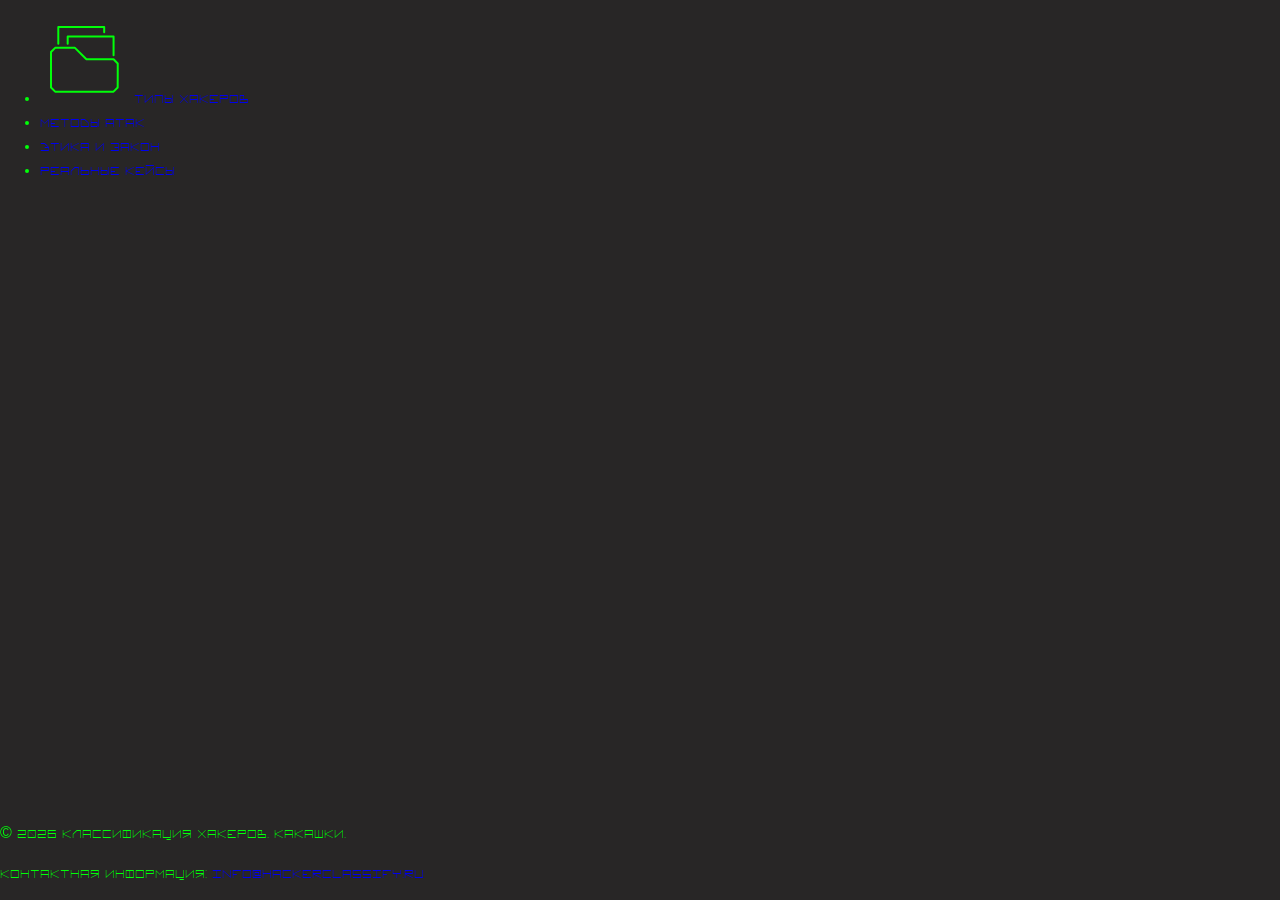
==== index.html @ 206fc001 "Начало переноса главной страницы" ====
<!DOCTYPE html>
<html lang="ru">
<head>
    <meta charset="UTF-8">
    <meta name="viewport" content="width=device-width, initial-scale=1.0">
    <title>Классификация хакеров | Главная</title>
    <link rel="stylesheet" href="../css/style.css">
</head>
<body>

    <main>
        <section class="navigation-wrapper">
          <nav class="navigation">
            <ul class="navigation_list">
                <li class="list-item">
                    <a class="nav-link" href="#">
                        <svg width="89" height="87" xmlns="http://www.w3.org/2000/svg">
                            <use xlink:href="../images/sprite/sprite.svg#files-folder-icon"></use>
                        </svg>
                        <span class="nav-name">Типы хакеров</span>
                    </a>

                </li>
                <li class="list-item">
                    <a class="nav-link" href="#">
                        Методы атак
                    </a>
                </li>
                <li class="list-item">
                    <a class="nav-link" href="#">
                        Этика и закон
                    </a>
                </li>
                <li class="list-item">
                    <a class="nav-link" href="#">
                        Реальные кейсы
                    </a>
                </li>
            </ul>
        </nav>
        </section>
    </main>

    <footer>
        <div class="footer-content">
            <p>&copy; 2026 Классификация хакеров. Какашки.</p>
            <p>Контактная информация: <a href="mailto:info@hackerclassify.ru">info@hackerclassify.ru</a></p>
        </div>
    </footer>

</body>
</html>
---- css/style.css ----
/*! normalize.css v8.0.1 | MIT License | github.com/necolas/normalize.css */
/* Document
  ========================================================================== */
/**
 * 1. Correct the line height in all browsers.
 * 2. Prevent adjustments of font size after orientation changes in iOS.
 */
html {
  line-height: 1.15; /* 1 */
  -webkit-text-size-adjust: 100%; /* 2 */
}

/* Sections
  ========================================================================== */
/**
* Remove the margin in all browsers.
*/
body {
  margin: 0;
}

/**
* Render the `main` element consistently in IE.
*/
main {
  display: block;
}

/**
* Correct the font size and margin on `h1` elements within `section` and
* `article` contexts in Chrome, Firefox, and Safari.
*/
h1 {
  margin: 0.67em 0;
  font-size: 2em;
}

/* Grouping content
  ========================================================================== */
/**
* 1. Add the correct box sizing in Firefox.
* 2. Show the overflow in Edge and IE.
*/
hr {
  box-sizing: content-box; /* 1 */
  height: 0; /* 1 */
  overflow: visible; /* 2 */
}

/**
* 1. Correct the inheritance and scaling of font size in all browsers.
* 2. Correct the odd `em` font sizing in all browsers.
*/
pre {
  font-size: 1em; /* 2 */
  font-family: monospace, monospace; /* 1 */
}

/* Text-level semantics
  ========================================================================== */
/**
* Remove the gray background on active links in IE 10.
*/
a {
  background-color: transparent;
}

/**
* 1. Remove the bottom border in Chrome 57-
* 2. Add the correct text decoration in Chrome, Edge, IE, Opera, and Safari.
*/
abbr[title] {
  text-decoration: underline; /* 2 */
  -webkit-text-decoration: underline dotted;
          text-decoration: underline dotted; /* 2 */
  border-bottom: none; /* 1 */
}

/**
* Add the correct font weight in Chrome, Edge, and Safari.
*/
b,
strong {
  font-weight: bolder;
}

/**
* 1. Correct the inheritance and scaling of font size in all browsers.
* 2. Correct the odd `em` font sizing in all browsers.
*/
code,
kbd,
samp {
  font-size: 1em; /* 2 */
  font-family: monospace, monospace; /* 1 */
}

/**
* Add the correct font size in all browsers.
*/
small {
  font-size: 80%;
}

/**
* Prevent `sub` and `sup` elements from affecting the line height in
* all browsers.
*/
sub,
sup {
  position: relative;
  font-size: 75%;
  line-height: 0;
  vertical-align: baseline;
}

sub {
  bottom: -0.25em;
}

sup {
  top: -0.5em;
}

/* Embedded content
  ========================================================================== */
/**
* Remove the border on images inside links in IE 10.
*/
img {
  border-style: none;
}

/* Forms
  ========================================================================== */
/**
* 1. Change the font styles in all browsers.
* 2. Remove the margin in Firefox and Safari.
*/
button,
input,
optgroup,
select,
textarea {
  margin: 0; /* 2 */
  font-size: 100%; /* 1 */
  line-height: 1.15; /* 1 */
  font-family: inherit; /* 1 */
}

/**
* Show the overflow in IE.
* 1. Show the overflow in Edge.
*/
button,
input {
  /* 1 */
  overflow: visible;
}

/**
* Remove the inheritance of text transform in Edge, Firefox, and IE.
* 1. Remove the inheritance of text transform in Firefox.
*/
button,
select {
  /* 1 */
  text-transform: none;
}

/**
* Correct the inability to style clickable types in iOS and Safari.
*/
button,
[type=button],
[type=reset],
[type=submit] {
  -webkit-appearance: button;
}

/**
* Remove the inner border and padding in Firefox.
*/
button::-moz-focus-inner,
[type=button]::-moz-focus-inner,
[type=reset]::-moz-focus-inner,
[type=submit]::-moz-focus-inner {
  padding: 0;
  border-style: none;
}

/**
* Restore the focus styles unset by the previous rule.
*/
button:-moz-focusring,
[type=button]:-moz-focusring,
[type=reset]:-moz-focusring,
[type=submit]:-moz-focusring {
  outline: 1px dotted ButtonText;
}

/**
* Correct the padding in Firefox.
*/
fieldset {
  padding: 0.35em 0.75em 0.625em;
}

/**
* 1. Correct the text wrapping in Edge and IE.
* 2. Correct the color inheritance from `fieldset` elements in IE.
* 3. Remove the padding so developers are not caught out when they zero out
*    `fieldset` elements in all browsers.
*/
legend {
  display: table; /* 1 */
  box-sizing: border-box; /* 1 */
  max-width: 100%; /* 1 */
  padding: 0; /* 3 */
  color: inherit; /* 2 */
  white-space: normal; /* 1 */
}

/**
* Add the correct vertical alignment in Chrome, Firefox, and Opera.
*/
progress {
  vertical-align: baseline;
}

/**
* Remove the default vertical scrollbar in IE 10+.
*/
textarea {
  overflow: auto;
}

/**
* 1. Add the correct box sizing in IE 10.
* 2. Remove the padding in IE 10.
*/
[type=checkbox],
[type=radio] {
  box-sizing: border-box; /* 1 */
  padding: 0; /* 2 */
}

/**
* Correct the cursor style of increment and decrement buttons in Chrome.
*/
[type=number]::-webkit-inner-spin-button,
[type=number]::-webkit-outer-spin-button {
  height: auto;
}

/**
* 1. Correct the odd appearance in Chrome and Safari.
* 2. Correct the outline style in Safari.
*/
[type=search] {
  outline-offset: -2px; /* 2 */
  -webkit-appearance: textfield; /* 1 */
}

/**
* Remove the inner padding in Chrome and Safari on macOS.
*/
[type=search]::-webkit-search-decoration {
  -webkit-appearance: none;
}

/**
* 1. Correct the inability to style clickable types in iOS and Safari.
* 2. Change font properties to `inherit` in Safari.
*/
::-webkit-file-upload-button {
  font: inherit; /* 2 */
  -webkit-appearance: button; /* 1 */
}

/* Interactive
  ========================================================================== */
/*
* Add the correct display in Edge, IE 10+, and Firefox.
*/
details {
  display: block;
}

/*
* Add the correct display in all browsers.
*/
summary {
  display: list-item;
}

/* Misc
  ========================================================================== */
/**
* Add the correct display in IE 10+.
*/
template {
  display: none;
}

/**
* Add the correct display in IE 10.
*/
[hidden] {
  display: none;
}

@font-face {
  font-family: "Resquare";
  src: url("../fonts/ReSquare Regular.woff2") format("woff2"), url("../fonts/ReSquare Regular.woff") format("woff");
  font-weight: 400;
  font-style: normal;
  font-display: swap;
}
@font-face {
  font-family: "Resquare";
  src: url("../fonts/ReSquare Medium.woff2") format("woff2"), url("../fonts/ReSquare Medium.woff") format("woff");
  font-weight: 500;
  font-style: normal;
  font-display: swap;
}
@font-face {
  font-family: "Resquare";
  src: url("../fonts/ReSquare Bold.woff2") format("woff2"), url("../fonts/ReSquare Bold.woff") format("woff");
  font-weight: 600;
  font-style: normal;
  font-display: swap;
}
font-face {
  font-family: "TechMono";
  src: url("../fonts/ShareTechMonoRegular.woff2") format("woff2"), url("../fonts/ShareTechMonoRegular.woff") format("woff");
  font-weight: 600;
  font-style: normal;
  font-display: swap;
}

*,
*::after,
*::before {
  box-sizing: border-box;
}

body {
  display: flex;
  flex-direction: column;
  min-height: 100vh;
  margin: 0;
  padding: 0;
  font-size: 16px;
  line-height: 24px;
  font-family: "Resquare", "TechMono", "Arial", sans-serif;
  color: #01FF09;
  background-color: #282626;
}

main {
  flex-grow: 1;
}

img {
  display: block;
  height: auto;
  -o-object-fit: cover;
     object-fit: cover;
  max-width: 100%;
}

a {
  text-decoration: none;
}

textarea {
  resize: none;
}

.container {
  max-width: 1400px;
  margin: 0 auto;
  padding: 0 20px;
  width: 100%;
}

.visually-hidden {
  position: absolute;
  width: 1px;
  height: 1px;
  margin: -1px;
  padding: 0;
  overflow: hidden;
  white-space: nowrap;
  border: 0;
  clip: rect(0 0 0 0);
  clip-path: inset(100%);
}/*# sourceMappingURL=style.css.map */
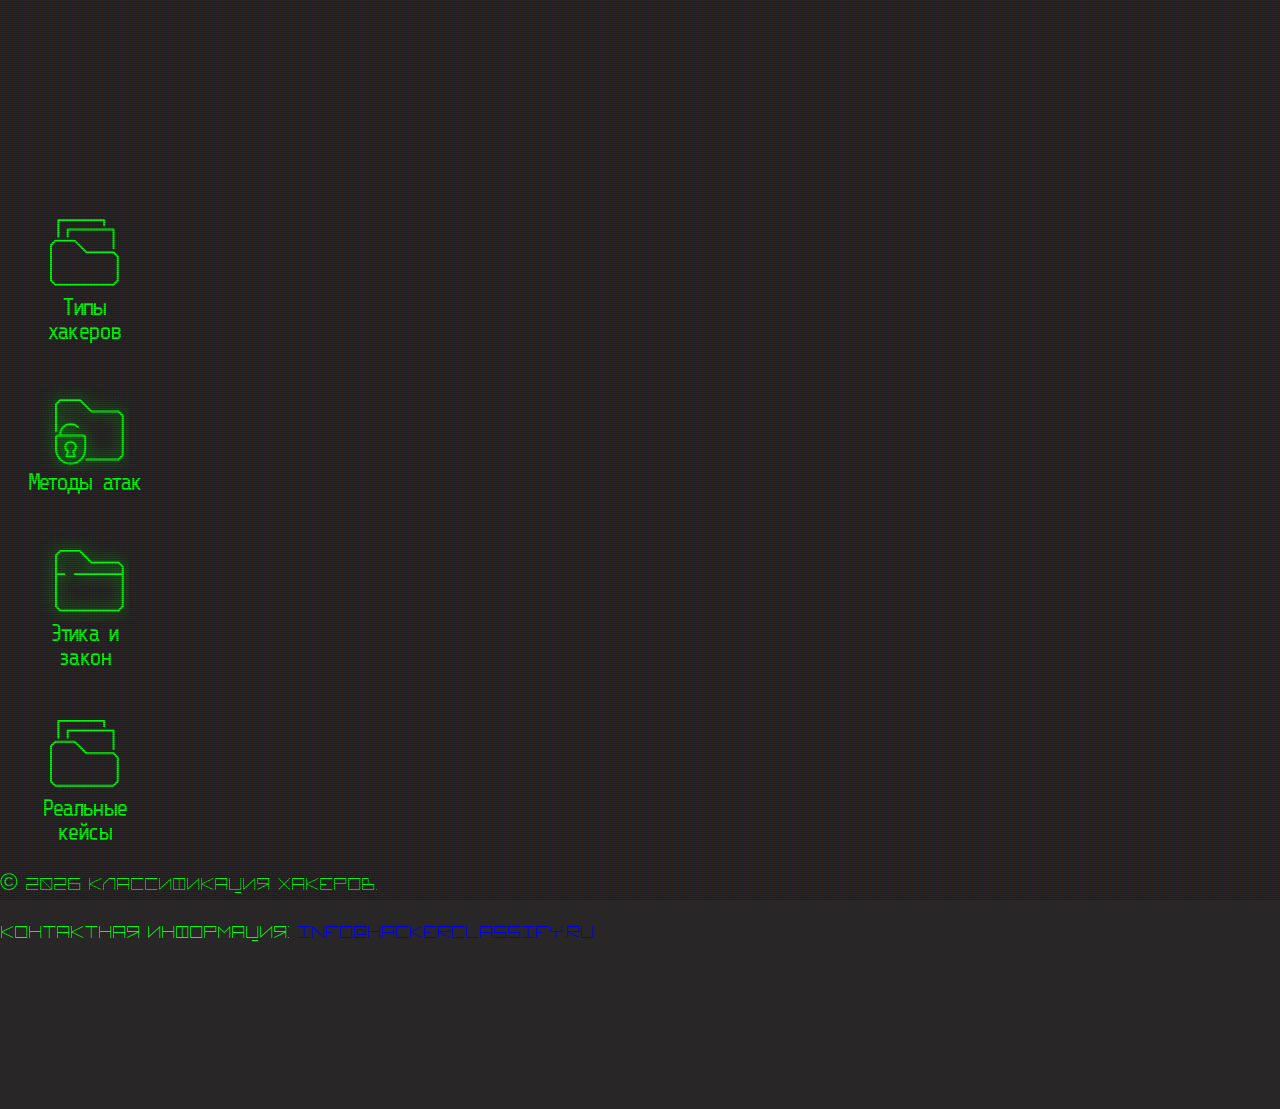
==== commit f773c3fa: "начало переноса дизайна в код" ====
--- a/index.html
+++ b/index.html
@@ -4,6 +4,7 @@
     <meta charset="UTF-8">
     <meta name="viewport" content="width=device-width, initial-scale=1.0">
     <title>Классификация хакеров | Главная</title>
+    <div class="crt"></div>
     <link rel="stylesheet" href="../css/style.css">
 </head>
 <body>
@@ -13,27 +14,36 @@
           <nav class="navigation">
             <ul class="navigation_list">
                 <li class="list-item">
-                    <a class="nav-link" href="#">
+                    <a class="navigation_link" href="#">
                         <svg width="89" height="87" xmlns="http://www.w3.org/2000/svg">
                             <use xlink:href="../images/sprite/sprite.svg#files-folder-icon"></use>
                         </svg>
-                        <span class="nav-name">Типы хакеров</span>
+                        <span class="navigation_name">Типы хакеров</span>
                     </a>
 
                 </li>
                 <li class="list-item">
-                    <a class="nav-link" href="#">
-                        Методы атак
+                    <a class="navigation_link" href="#">
+                        <svg width="89" height="87" xmlns="http://www.w3.org/2000/svg">
+                            <use xlink:href="../images/sprite/sprite.svg#lock-folder-icon"></use>
+                        </svg>
+                        <span class="navigation_name">Методы атак</span>
                     </a>
                 </li>
                 <li class="list-item">
-                    <a class="nav-link" href="#">
-                        Этика и закон
+                    <a class="navigation_link" href="#">
+                        <svg width="89" height="87" xmlns="http://www.w3.org/2000/svg">
+                            <use xlink:href="../images/sprite/sprite.svg#folder-icon"></use>
+                        </svg>
+                        <span class="navigation_name">Этика и закон</span>
                     </a>
                 </li>
                 <li class="list-item">
-                    <a class="nav-link" href="#">
-                        Реальные кейсы
+                    <a class="navigation_link" href="#">
+                        <svg width="89" height="87" xmlns="http://www.w3.org/2000/svg">
+                            <use xlink:href="../images/sprite/sprite.svg#files-folder-icon"></use>
+                        </svg>
+                        <span class="navigation_name">Реальные кейсы</span>
                     </a>
                 </li>
             </ul>
@@ -43,7 +53,7 @@
 
     <footer>
         <div class="footer-content">
-            <p>&copy; 2026 Классификация хакеров. Какашки.</p>
+            <p>&copy; 2026 Классификация хакеров.</p>
             <p>Контактная информация: <a href="mailto:info@hackerclassify.ru">info@hackerclassify.ru</a></p>
         </div>
     </footer>
--- a/css/style.css
+++ b/css/style.css
@@ -331,14 +331,13 @@
   font-style: normal;
   font-display: swap;
 }
-font-face {
+@font-face {
   font-family: "TechMono";
   src: url("../fonts/ShareTechMonoRegular.woff2") format("woff2"), url("../fonts/ShareTechMonoRegular.woff") format("woff");
   font-weight: 600;
   font-style: normal;
   font-display: swap;
 }
-
 *,
 *::after,
 *::before {
@@ -346,14 +345,12 @@
 }
 
 body {
-  display: flex;
-  flex-direction: column;
   min-height: 100vh;
   margin: 0;
   padding: 0;
-  font-size: 16px;
+  font-size: 24px;
   line-height: 24px;
-  font-family: "Resquare", "TechMono", "Arial", sans-serif;
+  font-family: "Resquare", "Arial", sans-serif, "TechMono", "Arial", sans-serif;
   color: #01FF09;
   background-color: #282626;
 }
@@ -379,7 +376,7 @@
 }
 
 .container {
-  max-width: 1400px;
+  max-width: 1440px;
   margin: 0 auto;
   padding: 0 20px;
   width: 100%;
@@ -396,4 +393,94 @@
   border: 0;
   clip: rect(0 0 0 0);
   clip-path: inset(100%);
+}
+
+html {
+  animation-duration: 0.01s;
+  animation-name: textflicker;
+  animation-iteration-count: infinite;
+  animation-direction: alternate;
+}
+
+.crt::before {
+  content: " ";
+  display: block;
+  position: fixed;
+  top: 0;
+  left: 0;
+  bottom: 0;
+  right: 0;
+  background: linear-gradient(rgba(18, 16, 16, 0) 50%, rgba(0, 0, 0, 0.25) 50%), linear-gradient(90deg, rgba(255, 0, 0, 0.06), rgba(0, 255, 0, 0.02), rgba(0, 0, 255, 0.06));
+  z-index: 2;
+  background-size: 100% 2px, 3px 100%;
+  pointer-events: none;
+}
+
+@keyframes flicker {
+  0% {
+    opacity: 0.27861;
+  }
+  5% {
+    opacity: 0.34769;
+  }
+  10% {
+    opacity: 0.23604;
+  }
+  15% {
+    opacity: 0.10626;
+  }
+  20% {
+    opacity: 0.18128;
+  }
+  25% {
+    opacity: 0.10626;
+  }
+  30% {
+    opacity: 0.18128;
+  }
+  35% {
+    opacity: 0.23604;
+  }
+}
+.crt::after {
+  content: " ";
+  display: block;
+  position: fixed;
+  top: 0;
+  left: 0;
+  bottom: 0;
+  right: 0;
+  background: rgba(18, 16, 16, 0.1);
+  opacity: 0;
+  z-index: 2;
+  pointer-events: none;
+  animation: flicker 0.15s infinite;
+}
+
+.navigation {
+  margin-left: 20px;
+  margin-top: 209px;
+  width: 128px;
+}
+.navigation_list {
+  display: grid;
+  margin: 0;
+  padding: 0;
+  list-style-type: none;
+  gap: 40px;
+}
+.navigation_link {
+  display: flex;
+  flex-wrap: wrap;
+  flex-direction: column;
+  align-items: center;
+}
+.navigation_name {
+  font-family: "TechMono", "Arial", sans-serif;
+  font-weight: 400;
+  font-size: 24px;
+  line-height: 24px;
+  letter-spacing: -0.11em;
+  color: #01FF09;
+  text-align: center;
 }/*# sourceMappingURL=style.css.map */
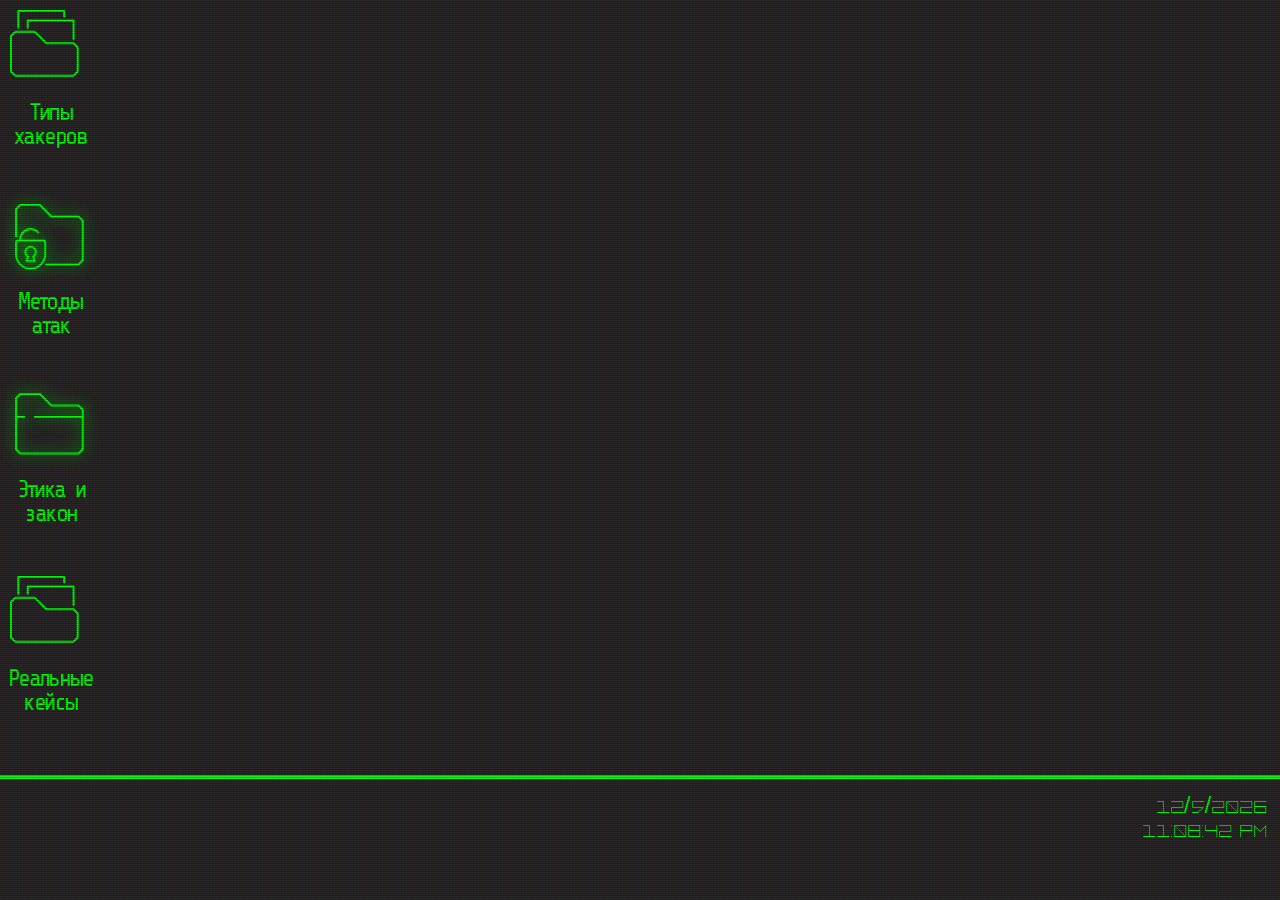
==== commit 56d78f02: "продолжение доработки главной страницы" ====
--- a/index.html
+++ b/index.html
@@ -1,5 +1,6 @@
 <!DOCTYPE html>
 <html lang="ru">
+
 <head>
     <meta charset="UTF-8">
     <meta name="viewport" content="width=device-width, initial-scale=1.0">
@@ -7,56 +8,66 @@
     <div class="crt"></div>
     <link rel="stylesheet" href="../css/style.css">
 </head>
+
 <body>
 
     <main>
-        <section class="navigation-wrapper">
-          <nav class="navigation">
-            <ul class="navigation_list">
-                <li class="list-item">
-                    <a class="navigation_link" href="#">
-                        <svg width="89" height="87" xmlns="http://www.w3.org/2000/svg">
-                            <use xlink:href="../images/sprite/sprite.svg#files-folder-icon"></use>
-                        </svg>
-                        <span class="navigation_name">Типы хакеров</span>
-                    </a>
+        <div class="wrapper">
+            <div class="window">
+                <nav class="navigation">
+                    <ul class="navigation_list">
+                        <li class="list-item">
+                            <a class="navigation_link" href="#">
+                                <svg width="89" height="87" xmlns="http://www.w3.org/2000/svg">
+                                    <use xlink:href="../images/sprite/sprite.svg#files-folder-icon"></use>
+                                </svg>
+                                <span class="navigation_name">Типы хакеров</span>
+                            </a>
 
-                </li>
-                <li class="list-item">
-                    <a class="navigation_link" href="#">
-                        <svg width="89" height="87" xmlns="http://www.w3.org/2000/svg">
-                            <use xlink:href="../images/sprite/sprite.svg#lock-folder-icon"></use>
-                        </svg>
-                        <span class="navigation_name">Методы атак</span>
-                    </a>
-                </li>
-                <li class="list-item">
-                    <a class="navigation_link" href="#">
-                        <svg width="89" height="87" xmlns="http://www.w3.org/2000/svg">
-                            <use xlink:href="../images/sprite/sprite.svg#folder-icon"></use>
-                        </svg>
-                        <span class="navigation_name">Этика и закон</span>
-                    </a>
-                </li>
-                <li class="list-item">
-                    <a class="navigation_link" href="#">
-                        <svg width="89" height="87" xmlns="http://www.w3.org/2000/svg">
-                            <use xlink:href="../images/sprite/sprite.svg#files-folder-icon"></use>
-                        </svg>
-                        <span class="navigation_name">Реальные кейсы</span>
-                    </a>
-                </li>
-            </ul>
-        </nav>
-        </section>
+                        </li>
+                        <li class="list-item">
+                            <a class="navigation_link" href="#">
+                                <svg width="89" height="87" xmlns="http://www.w3.org/2000/svg">
+                                    <use xlink:href="../images/sprite/sprite.svg#lock-folder-icon"></use>
+                                </svg>
+                                <span class="navigation_name">Методы атак</span>
+                            </a>
+                        </li>
+                        <li class="list-item">
+                            <a class="navigation_link" href="#">
+                                <svg width="89" height="87" xmlns="http://www.w3.org/2000/svg">
+                                    <use xlink:href="../images/sprite/sprite.svg#folder-icon"></use>
+                                </svg>
+                                <span class="navigation_name">Этика и закон</span>
+                            </a>
+                        </li>
+                        <li class="list-item">
+                            <a class="navigation_link" href="#">
+                                <svg width="89" height="87" xmlns="http://www.w3.org/2000/svg">
+                                    <use xlink:href="../images/sprite/sprite.svg#files-folder-icon"></use>
+                                </svg>
+                                <span class="navigation_name">Реальные кейсы</span>
+                            </a>
+                        </li>
+                    </ul>
+                </nav>
+            </div>
+            <div class="pseudo-footer">
+                <div class="time-wrapper">
+                    <time datetime="2026-05-10" id="date-tag"></time>
+                    <time datetime="0:26" id="time-tag"></time>
+                </div>
+            </div>
+        </div>
     </main>
+    <script>
+        document.getElementById('date-tag').textContent = new Date().toLocaleDateString();
+        var timeElement = document.getElementById('time-tag');
+        function changeClock() {
+            timeElement.textContent = new Date().toLocaleTimeString();
+        }
+        setInterval(changeClock, 1000);
+    </script>
+</body>
 
-    <footer>
-        <div class="footer-content">
-            <p>&copy; 2026 Классификация хакеров.</p>
-            <p>Контактная информация: <a href="mailto:info@hackerclassify.ru">info@hackerclassify.ru</a></p>
-        </div>
-    </footer>
-
-</body>
 </html>
--- a/css/style.css
+++ b/css/style.css
@@ -345,7 +345,6 @@
 }
 
 body {
-  min-height: 100vh;
   margin: 0;
   padding: 0;
   font-size: 24px;
@@ -353,9 +352,13 @@
   font-family: "Resquare", "Arial", sans-serif, "TechMono", "Arial", sans-serif;
   color: #01FF09;
   background-color: #282626;
+  height: 100dvh;
+  max-width: 100vw;
 }
 
 main {
+  height: 100%;
+  width: 100%;
   flex-grow: 1;
 }
 
@@ -457,17 +460,26 @@
   animation: flicker 0.15s infinite;
 }
 
-.navigation {
-  margin-left: 20px;
-  margin-top: 209px;
-  width: 128px;
-}
+.wrapper {
+  height: 100%;
+  display: flex;
+  flex-direction: column;
+  justify-content: space-between;
+  align-items: flex-start;
+}
+
+.window {
+  display: flex;
+  height: 100%;
+}
+
 .navigation_list {
   display: grid;
   margin: 0;
   padding: 0;
   list-style-type: none;
   gap: 40px;
+  width: 11.2vh;
 }
 .navigation_link {
   display: flex;
@@ -483,4 +495,24 @@
   letter-spacing: -0.11em;
   color: #01FF09;
   text-align: center;
+}
+
+.pseudo-footer {
+  border-top: 4px solid #01FF09;
+  width: 100%;
+  height: 16.1dvh;
+  text-align: right;
+}
+
+.time-wrapper {
+  padding-top: 1%;
+  padding-right: 1%;
+  display: flex;
+  flex-direction: column;
+  gap: 15%;
+}
+
+svg {
+  width: 11.2vh;
+  height: 11.2vh;
 }/*# sourceMappingURL=style.css.map */
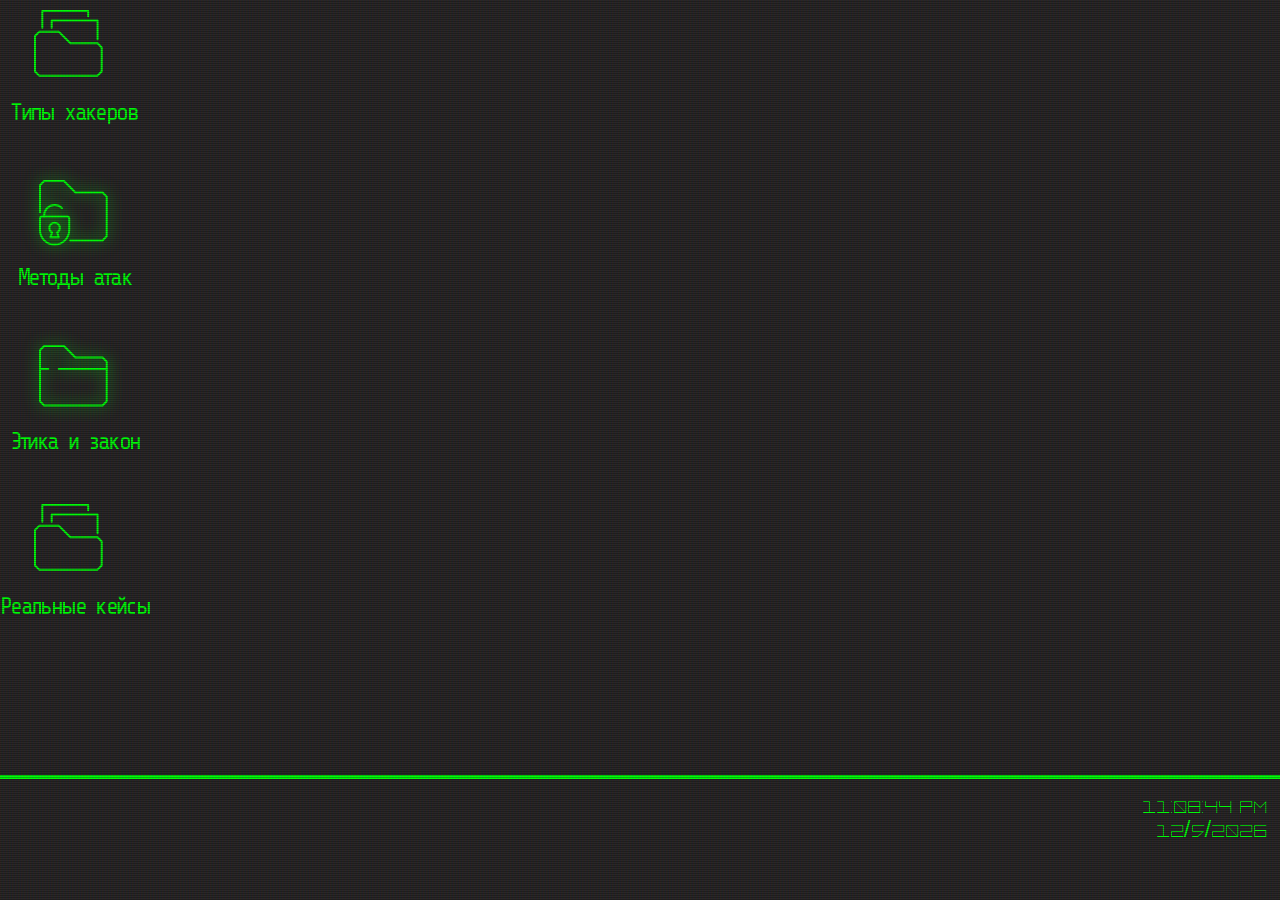
==== commit 390c833c: "добавлено начало верстки первой страницы со статьей" ====
--- a/index.html
+++ b/index.html
@@ -26,7 +26,7 @@
 
                         </li>
                         <li class="list-item">
-                            <a class="navigation_link" href="#">
+                            <a class="navigation_link" href="page.html">
                                 <svg width="89" height="87" xmlns="http://www.w3.org/2000/svg">
                                     <use xlink:href="../images/sprite/sprite.svg#lock-folder-icon"></use>
                                 </svg>
@@ -54,8 +54,8 @@
             </div>
             <div class="pseudo-footer">
                 <div class="time-wrapper">
-                    <time datetime="2026-05-10" id="date-tag"></time>
                     <time datetime="0:26" id="time-tag"></time>
+                    <time datetime="2026-05-10" id="date-tag"></time>                  
                 </div>
             </div>
         </div>
--- a/css/style.css
+++ b/css/style.css
@@ -380,7 +380,7 @@
 
 .container {
   max-width: 1440px;
-  margin: 0 auto;
+  margin: 0 0;
   padding: 0 20px;
   width: 100%;
 }
@@ -479,7 +479,6 @@
   padding: 0;
   list-style-type: none;
   gap: 40px;
-  width: 11.2vh;
 }
 .navigation_link {
   display: flex;
@@ -515,4 +514,29 @@
 svg {
   width: 11.2vh;
   height: 11.2vh;
+}
+
+.header {
+  border-bottom: 2px solid #01FF09;
+  height: 60px;
+}
+
+.page_heading {
+  font-weight: 500;
+  font-size: 70px;
+  line-height: 70px;
+  letter-spacing: -0.06em;
+  text-align: left;
+  margin: 10px auto 30px 20px;
+}
+
+.home_icon {
+  font-size: 64px;
+  margin: 10px 0 0 20px;
+  color: #01FF09;
+}
+
+.banner-image {
+  width: 100%;
+  height: 400px;
 }/*# sourceMappingURL=style.css.map */
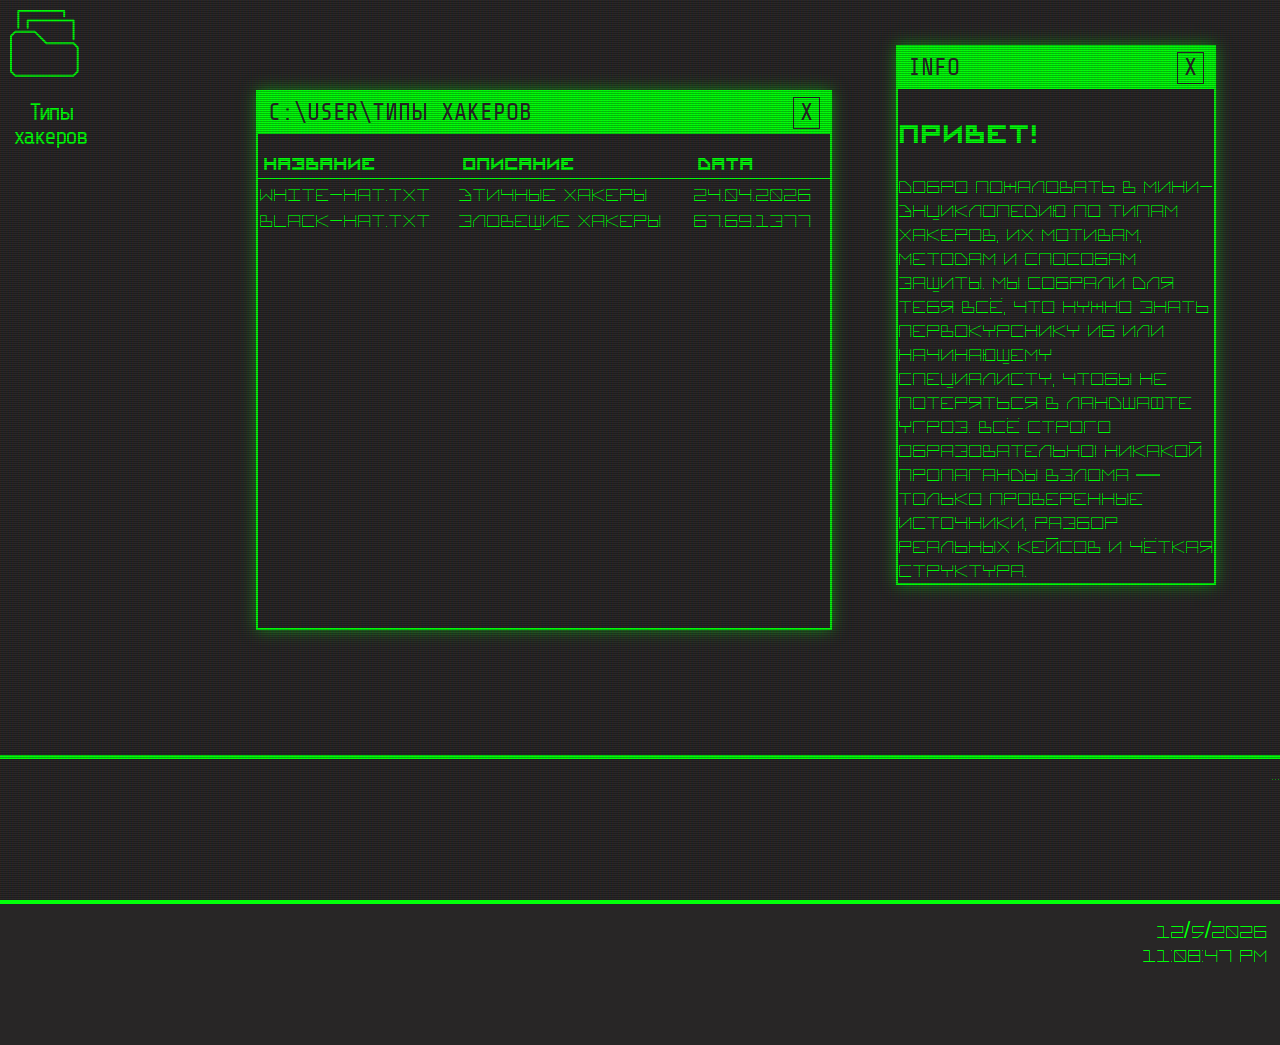
==== commit c609ac15: "Оформил дизайн Сделал окна, окно с описанием. Окна можно закрывать и открывать. Края окон светятся" ====
--- a/index.html
+++ b/index.html
@@ -6,56 +6,67 @@
     <meta name="viewport" content="width=device-width, initial-scale=1.0">
     <title>Классификация хакеров | Главная</title>
     <div class="crt"></div>
-    <link rel="stylesheet" href="../css/style.css">
+    <link rel="stylesheet" href="css/style.css">
 </head>
 
 <body>
 
     <main>
         <div class="wrapper">
-            <div class="window">
-                <nav class="navigation">
-                    <ul class="navigation_list">
-                        <li class="list-item">
-                            <a class="navigation_link" href="#">
-                                <svg width="89" height="87" xmlns="http://www.w3.org/2000/svg">
-                                    <use xlink:href="../images/sprite/sprite.svg#files-folder-icon"></use>
-                                </svg>
-                                <span class="navigation_name">Типы хакеров</span>
-                            </a>
+    <nav class="desktop-icons">
+        <ul class="navigation_list">
+            <li class="list-item">
+                <a class="navigation_link" href="#">
+                    <svg width="89" height="87"><use xlink:href="../images/sprite/sprite.svg#files-folder-icon"></use></svg>
+                    <span class="navigation_name">Типы хакеров</span>
+                </a>
+            </li>
+            </ul>
+    </nav>
 
-                        </li>
-                        <li class="list-item">
-                            <a class="navigation_link" href="page.html">
-                                <svg width="89" height="87" xmlns="http://www.w3.org/2000/svg">
-                                    <use xlink:href="../images/sprite/sprite.svg#lock-folder-icon"></use>
-                                </svg>
-                                <span class="navigation_name">Методы атак</span>
-                            </a>
-                        </li>
-                        <li class="list-item">
-                            <a class="navigation_link" href="#">
-                                <svg width="89" height="87" xmlns="http://www.w3.org/2000/svg">
-                                    <use xlink:href="../images/sprite/sprite.svg#folder-icon"></use>
-                                </svg>
-                                <span class="navigation_name">Этика и закон</span>
-                            </a>
-                        </li>
-                        <li class="list-item">
-                            <a class="navigation_link" href="#">
-                                <svg width="89" height="87" xmlns="http://www.w3.org/2000/svg">
-                                    <use xlink:href="../images/sprite/sprite.svg#files-folder-icon"></use>
-                                </svg>
-                                <span class="navigation_name">Реальные кейсы</span>
-                            </a>
-                        </li>
-                    </ul>
-                </nav>
-            </div>
+    <section class="win-frame" id="window-explorer">
+        <div class="win-header">
+            <span class="win-title">C:\USER\ТИПЫ ХАКЕРОВ</span>
+            <button class="win-close" onclick="closeWindow('window-explorer')">X</button>
+        </div>
+        <div class="win-content">
+            <table class="hacker-table">
+                <thead>
+                    <tr><th>НАЗВАНИЕ</th><th>ОПИСАНИЕ</th><th>DATA</th></tr>
+                </thead>
+                <tbody id="hacker-table-body">
+                    <tr onclick="loadHackerData('white-hat')">
+                        <td>WHITE-HAT.TXT</td>
+                        <td>ЭТИЧНЫЕ ХАКЕРЫ</td>
+                        <td>24.04.2026</td>
+                    </tr>
+                    <tr onclick="loadHackerData('black-hat')">
+                        <td>BLACK-HAT.TXT</td>
+                        <td>ЗЛОВЕЩИЕ ХАКЕРЫ</td>
+                        <td>67.69.1377</td>
+                    </tr>
+                </tbody>
+            </table>
+        </div>
+    </section>
+
+    <section class="win-frame info-popup" id="window-info">
+        <div class="win-header">
+            <span class="win-title">INFO</span>
+            <button class="win-close" onclick="closeWindow('window-info')">X</button>
+        </div>
+        <div class="win-content">
+            <h2 id="hacker-title">ПРИВЕТ!</h2>
+            <p id="hacker-desc">Добро пожаловать в мини-энциклопедию по типам хакеров, их мотивам, методам и способам защиты. Мы собрали для тебя всё, что нужно знать первокурснику ИБ или начинающему специалисту, чтобы не потеряться в ландшафте угроз. Всё строго образовательно! Никакой пропаганды взлома — только проверенные источники, разбор реальных кейсов и чёткая структура.</p>
+        </div>
+    </section>
+
+    <div class="pseudo-footer">...</div>
+</div>
             <div class="pseudo-footer">
                 <div class="time-wrapper">
+                    <time datetime="2026-05-10" id="date-tag"></time>
                     <time datetime="0:26" id="time-tag"></time>
-                    <time datetime="2026-05-10" id="date-tag"></time>                  
                 </div>
             </div>
         </div>
@@ -67,6 +78,27 @@
             timeElement.textContent = new Date().toLocaleTimeString();
         }
         setInterval(changeClock, 1000);
+
+        function closeWindow(id) {
+    const win = document.getElementById(id);
+    if (win) {
+        win.style.display = 'none';
+    }
+}
+        async function loadHackerData(hackerId) {
+    document.querySelectorAll('.hacker-table tr').forEach(tr => tr.classList.remove('selected'));
+    event.currentTarget.classList.add('selected');
+}
+
+function closeWindow(id) {
+    document.getElementById(id).style.display = 'none';
+}
+
+function openWindow(id) {
+    const win = document.getElementById(id);
+    win.style.display = 'block';
+    win.style.zIndex = 100;
+}
     </script>
 </body>
 
--- a/css/style.css
+++ b/css/style.css
@@ -380,7 +380,7 @@
 
 .container {
   max-width: 1440px;
-  margin: 0 0;
+  margin: 0 auto;
   padding: 0 20px;
   width: 100%;
 }
@@ -479,6 +479,7 @@
   padding: 0;
   list-style-type: none;
   gap: 40px;
+  width: 11.2vh;
 }
 .navigation_link {
   display: flex;
@@ -514,29 +515,117 @@
 svg {
   width: 11.2vh;
   height: 11.2vh;
-}
-
-.header {
-  border-bottom: 2px solid #01FF09;
-  height: 60px;
-}
-
-.page_heading {
-  font-weight: 500;
-  font-size: 70px;
-  line-height: 70px;
-  letter-spacing: -0.06em;
-  text-align: left;
-  margin: 10px auto 30px 20px;
-}
-
-.home_icon {
-  font-size: 64px;
-  margin: 10px 0 0 20px;
-  color: #01FF09;
-}
-
-.banner-image {
-  width: 100%;
-  height: 400px;
-}/*# sourceMappingURL=style.css.map */+}/*# sourceMappingURL=style.css.map */
+
+.window {
+    display: flex;
+    width: 100%;
+    padding: 20px;
+    gap: 20px;
+}
+
+.navigation {
+    flex: 0 0 auto; /* Папки слева не растягиваются */
+}
+
+.file-explorer {
+    flex: 2; /* Занимает больше места в центре */
+    border: 2px solid #01FF09;
+    padding: 10px;
+}
+
+.details-panel {
+    font-family: "TechMono", "Arial", sans-serif;
+    flex: 1; /* Окно описания справа */
+    border: 2px solid #01FF09;
+    padding: 20px;
+    position: relative;
+}
+
+.hacker-table {
+    width: 100%;
+    border-collapse: collapse;
+    margin-top: 10px;
+}
+
+.hacker-table th {
+    text-align: left;
+    border-bottom: 1px solid #01FF09;
+    padding: 5px;
+}
+
+.hacker-table tr:hover {
+    background-color: rgba(1, 255, 9, 0.2);
+    cursor: pointer;
+}
+
+.hacker-table tbody tr:hover {
+    background-color: #01FF09; /* Полностью зеленый фон */
+    color: #000000;             /* Черный текст (реверс) */
+    cursor: pointer;
+}
+
+.hacker-table thead tr:hover {
+    background-color: transparent;
+    color: inherit;
+    cursor: default;
+}
+
+.hacker-table tr.selected {
+    background-color: #01FF09;
+    color: #000000;
+}
+
+::selection {
+    background-color: #01FF09;
+    color: #000000;
+}
+
+/* Основной стиль окна */
+.win-frame {
+    background-color: rgba(40, 38, 38, 0.9);
+    border: 2px solid #01FF09;
+    box-shadow: 0 0 15px rgba(1, 255, 9, 0.5); /* Эффект свечения */
+    display: flex;
+    flex-direction: column;
+    position: absolute; /* Позволяет окнам перекрывать друг друга */
+}
+
+/* Шапка окна с заголовком и кнопкой [X] */
+.win-header {
+    background-color: #01FF09;
+    color: #282626;
+    display: flex;
+    justify-content: space-between;
+    align-items: center;
+    padding: 5px 10px;
+    font-family: "TechMono", sans-serif;
+}
+
+.win-close {
+    background: none;
+    border: 1px solid #282626;
+    color: #282626;
+    cursor: pointer;
+    font-weight: bold;
+}
+
+.win-close:hover {
+    background-color: #282626;
+    color: #01FF09;
+}
+
+/* Позиционирование из макета */
+#window-explorer {
+    top: 10%;
+    left: 20%;
+    width: 45%;
+    height: 60%;
+}
+
+#window-info {
+    top: 5%;
+    right: 5%;
+    width: 25%;
+    height: 60%;
+}
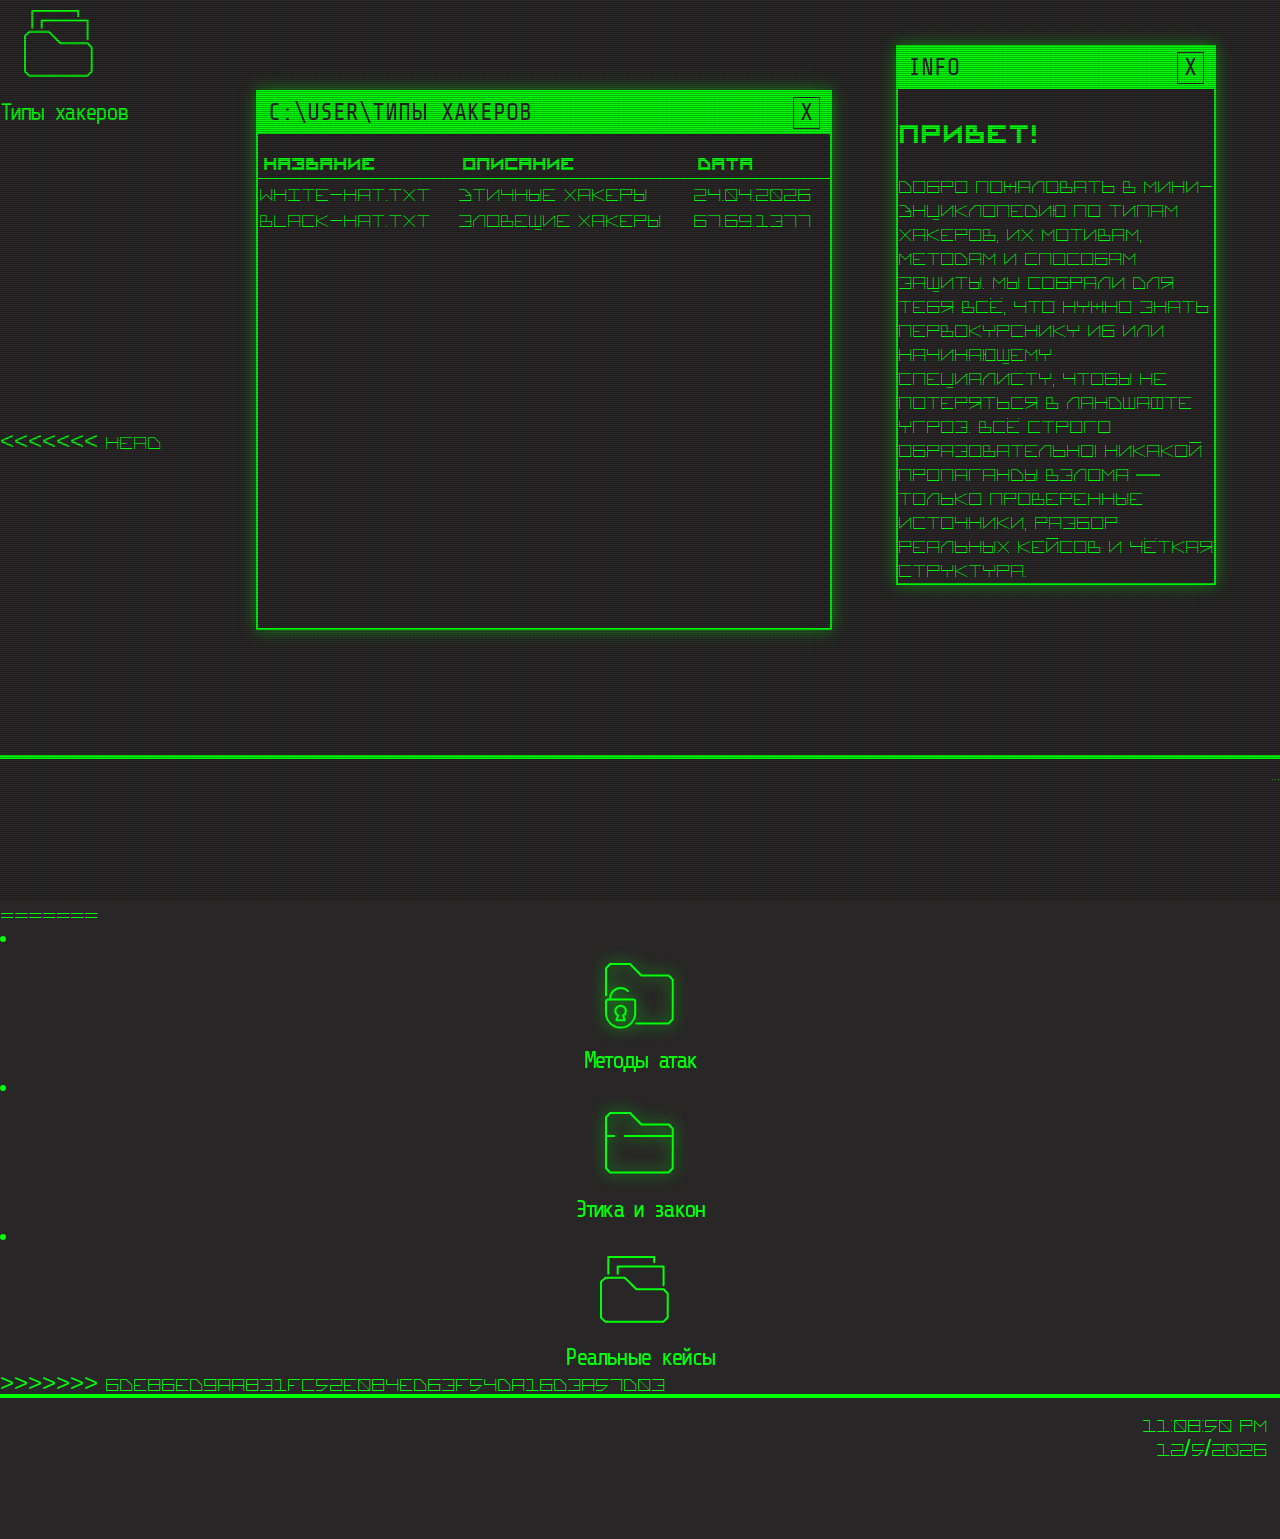
==== commit 7ceaad5c: "Оформление дизайна" ====
--- a/index.html
+++ b/index.html
@@ -24,6 +24,7 @@
             </ul>
     </nav>
 
+<<<<<<< HEAD
     <section class="win-frame" id="window-explorer">
         <div class="win-header">
             <span class="win-title">C:\USER\ТИПЫ ХАКЕРОВ</span>
@@ -63,10 +64,40 @@
 
     <div class="pseudo-footer">...</div>
 </div>
+=======
+                        </li>
+                        <li class="list-item">
+                            <a class="navigation_link" href="page.html">
+                                <svg width="89" height="87" xmlns="http://www.w3.org/2000/svg">
+                                    <use xlink:href="../images/sprite/sprite.svg#lock-folder-icon"></use>
+                                </svg>
+                                <span class="navigation_name">Методы атак</span>
+                            </a>
+                        </li>
+                        <li class="list-item">
+                            <a class="navigation_link" href="#">
+                                <svg width="89" height="87" xmlns="http://www.w3.org/2000/svg">
+                                    <use xlink:href="../images/sprite/sprite.svg#folder-icon"></use>
+                                </svg>
+                                <span class="navigation_name">Этика и закон</span>
+                            </a>
+                        </li>
+                        <li class="list-item">
+                            <a class="navigation_link" href="#">
+                                <svg width="89" height="87" xmlns="http://www.w3.org/2000/svg">
+                                    <use xlink:href="../images/sprite/sprite.svg#files-folder-icon"></use>
+                                </svg>
+                                <span class="navigation_name">Реальные кейсы</span>
+                            </a>
+                        </li>
+                    </ul>
+                </nav>
+            </div>
+>>>>>>> 6de86ed9aa831fc52e084ed63f54da16d3a57d03
             <div class="pseudo-footer">
                 <div class="time-wrapper">
-                    <time datetime="2026-05-10" id="date-tag"></time>
                     <time datetime="0:26" id="time-tag"></time>
+                    <time datetime="2026-05-10" id="date-tag"></time>                  
                 </div>
             </div>
         </div>
--- a/css/style.css
+++ b/css/style.css
@@ -380,7 +380,7 @@
 
 .container {
   max-width: 1440px;
-  margin: 0 auto;
+  margin: 0 0;
   padding: 0 20px;
   width: 100%;
 }
@@ -479,7 +479,6 @@
   padding: 0;
   list-style-type: none;
   gap: 40px;
-  width: 11.2vh;
 }
 .navigation_link {
   display: flex;
@@ -515,6 +514,7 @@
 svg {
   width: 11.2vh;
   height: 11.2vh;
+<<<<<<< HEAD
 }/*# sourceMappingURL=style.css.map */
 
 .window {
@@ -628,4 +628,54 @@
     right: 5%;
     width: 25%;
     height: 60%;
-}+}
+=======
+}
+
+.header {
+  border-bottom: 2px solid #01FF09;
+  height: 60px;
+}
+
+.page_heading {
+  font-weight: 500;
+  font-size: 70px;
+  line-height: 70px;
+  letter-spacing: -0.06em;
+  text-align: left;
+  margin: 10px auto 30px 20px;
+}
+
+.home_link {
+  position: absolute;
+  top: 10px;
+  left: 40px;
+  font-size: 64px;
+  color: #01FF09;
+}
+
+.banner-image {
+  width: 100%;
+  height: 450px;
+  margin-bottom: 60px;
+}
+
+.page_wrapper {
+  gap: 300px;
+  font-family: "TechMono", "Arial", sans-serif;
+  color: #ffffff;
+  display: flex;
+}
+.page_main-content {
+  font-size: 24px;
+  line-height: 32px;
+  letter-spacing: -0.01em;
+}
+.page_inner-heading {
+  font-family: "Resquare", "Arial", sans-serif;
+  color: #01FF09;
+  font-size: 48px;
+  line-height: 48px;
+  letter-spacing: -0.06em;
+}/*# sourceMappingURL=style.css.map */
+>>>>>>> 6de86ed9aa831fc52e084ed63f54da16d3a57d03
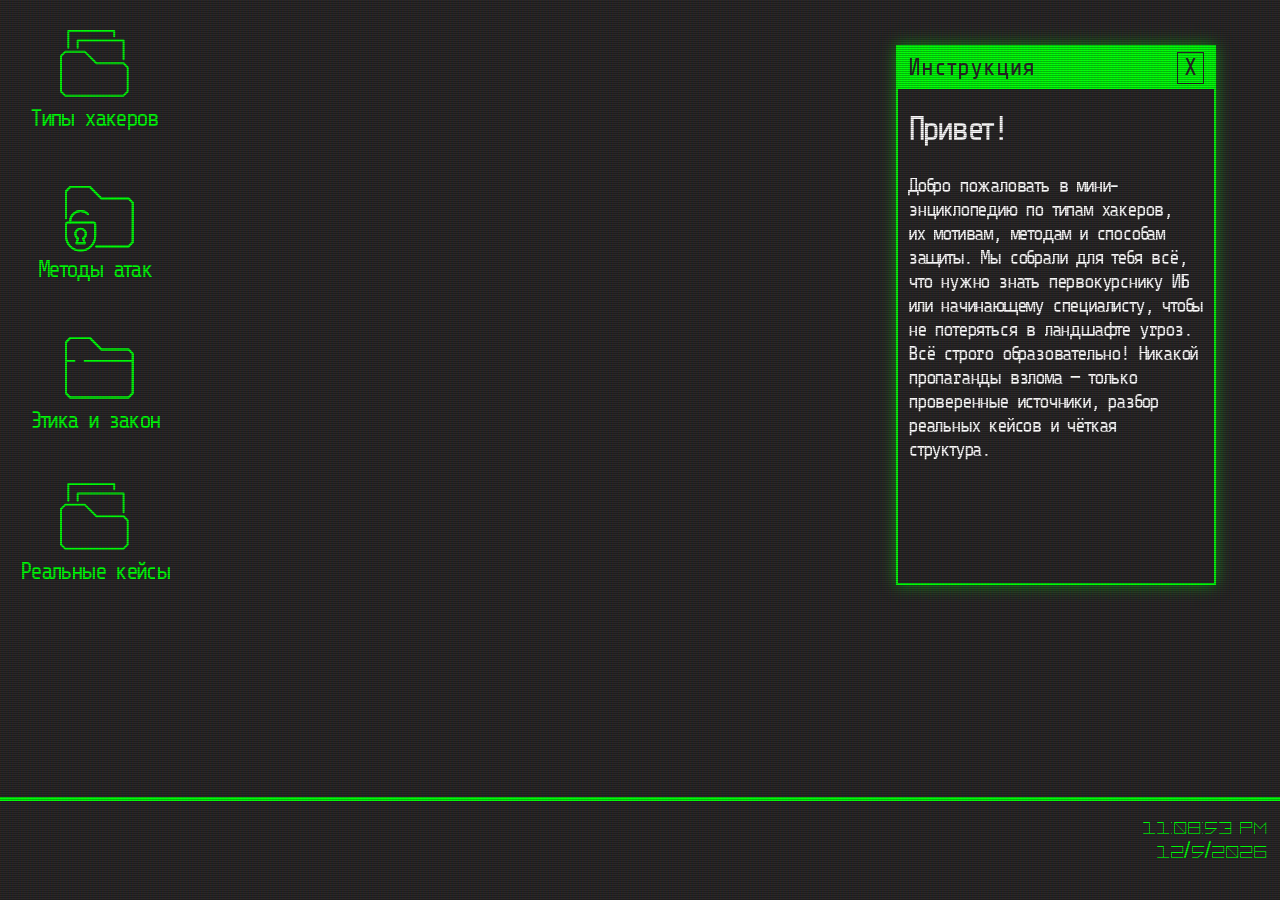
==== commit 534b973d: "первый двухстраничный десктопный прототип" ====
--- a/index.html
+++ b/index.html
@@ -6,98 +6,97 @@
     <meta name="viewport" content="width=device-width, initial-scale=1.0">
     <title>Классификация хакеров | Главная</title>
     <div class="crt"></div>
-    <link rel="stylesheet" href="css/style.css">
+    <link rel="stylesheet" href="../css/style.css">
 </head>
 
 <body>
 
     <main>
         <div class="wrapper">
-    <nav class="desktop-icons">
-        <ul class="navigation_list">
-            <li class="list-item">
-                <a class="navigation_link" href="#">
-                    <svg width="89" height="87"><use xlink:href="../images/sprite/sprite.svg#files-folder-icon"></use></svg>
-                    <span class="navigation_name">Типы хакеров</span>
-                </a>
-            </li>
-            </ul>
-    </nav>
+            <div class="window">
+                <nav class="navigation">
+                    <ul class="navigation_list">
+                        <li class="list-item" onclick="openWindow('window-explorer')">
+                            <div class="navigation_link">
+                                <svg width="89" height="87" xmlns="http://www.w3.org/2000/svg">
+                                    <use xlink:href="../images/sprite/sprite.svg#files-folder-icon"></use>
+                                </svg>
+                                <span class="navigation_name">Типы хакеров</span>
+                            </div>
 
-<<<<<<< HEAD
-    <section class="win-frame" id="window-explorer">
-        <div class="win-header">
-            <span class="win-title">C:\USER\ТИПЫ ХАКЕРОВ</span>
-            <button class="win-close" onclick="closeWindow('window-explorer')">X</button>
-        </div>
-        <div class="win-content">
-            <table class="hacker-table">
-                <thead>
-                    <tr><th>НАЗВАНИЕ</th><th>ОПИСАНИЕ</th><th>DATA</th></tr>
-                </thead>
-                <tbody id="hacker-table-body">
-                    <tr onclick="loadHackerData('white-hat')">
-                        <td>WHITE-HAT.TXT</td>
-                        <td>ЭТИЧНЫЕ ХАКЕРЫ</td>
-                        <td>24.04.2026</td>
-                    </tr>
-                    <tr onclick="loadHackerData('black-hat')">
-                        <td>BLACK-HAT.TXT</td>
-                        <td>ЗЛОВЕЩИЕ ХАКЕРЫ</td>
-                        <td>67.69.1377</td>
-                    </tr>
-                </tbody>
-            </table>
-        </div>
-    </section>
-
-    <section class="win-frame info-popup" id="window-info">
-        <div class="win-header">
-            <span class="win-title">INFO</span>
-            <button class="win-close" onclick="closeWindow('window-info')">X</button>
-        </div>
-        <div class="win-content">
-            <h2 id="hacker-title">ПРИВЕТ!</h2>
-            <p id="hacker-desc">Добро пожаловать в мини-энциклопедию по типам хакеров, их мотивам, методам и способам защиты. Мы собрали для тебя всё, что нужно знать первокурснику ИБ или начинающему специалисту, чтобы не потеряться в ландшафте угроз. Всё строго образовательно! Никакой пропаганды взлома — только проверенные источники, разбор реальных кейсов и чёткая структура.</p>
-        </div>
-    </section>
-
-    <div class="pseudo-footer">...</div>
-</div>
-=======
                         </li>
-                        <li class="list-item">
-                            <a class="navigation_link" href="page.html">
+                        <li class="list-item" onclick="openWindow('window-explorer')">
+                            <div class="navigation_link">
                                 <svg width="89" height="87" xmlns="http://www.w3.org/2000/svg">
                                     <use xlink:href="../images/sprite/sprite.svg#lock-folder-icon"></use>
                                 </svg>
                                 <span class="navigation_name">Методы атак</span>
-                            </a>
+                            </div>
                         </li>
-                        <li class="list-item">
-                            <a class="navigation_link" href="#">
+                        <li class="list-item" onclick="openWindow('window-explorer')">
+                            <div class="navigation_link">
                                 <svg width="89" height="87" xmlns="http://www.w3.org/2000/svg">
                                     <use xlink:href="../images/sprite/sprite.svg#folder-icon"></use>
                                 </svg>
                                 <span class="navigation_name">Этика и закон</span>
-                            </a>
+                            </div>
                         </li>
-                        <li class="list-item">
-                            <a class="navigation_link" href="#">
+                        <li class="list-item" onclick="openWindow('window-explorer')">
+                            <div class="navigation_link">
                                 <svg width="89" height="87" xmlns="http://www.w3.org/2000/svg">
                                     <use xlink:href="../images/sprite/sprite.svg#files-folder-icon"></use>
                                 </svg>
                                 <span class="navigation_name">Реальные кейсы</span>
-                            </a>
+                            </div>
                         </li>
                     </ul>
                 </nav>
             </div>
->>>>>>> 6de86ed9aa831fc52e084ed63f54da16d3a57d03
+            <section class="win-frame" id="window-explorer">
+                <div class="win-header">
+                    <span class="win-title">C:\USER\МЕТОДЫ АТАК</span>
+                    <button class="win-close" onclick="closeWindow('window-explorer')">X</button>
+                </div>
+                <div class="win-content">
+                    <table class="hacker-table">
+                        <thead>
+                            <tr>
+                                <th>НАЗВАНИЕ</th>
+                                <th>ОПИСАНИЕ</th>
+                                <th>ДАТА</th>
+                            </tr>
+                        </thead>
+                        <tbody id="hacker-table-body">
+                            <tr onclick="loadHackerData('page')">
+                                <td>DDoS-Attack.TXT</td>
+                                <td>DDOS-АТАКИ</td>
+                                <td>24.04.2026</td>
+                            </tr>
+                        </tbody>
+                    </table>
+                </div>
+            </section>
+
+            <section class="win-frame win-frame--info-popup" id="window-info">
+                <div class="win-header">
+                    <span class="win-title">Инструкция</span>
+                    <button class="win-close" onclick="closeWindow('window-info')">X</button>
+                </div>
+                <div class="win-content">
+                    <h2 class="hacker-title">Привет!</h2>
+                    <p class="hacker-desc">Добро пожаловать в&nbsp;мини-энциклопедию по&nbsp;типам хакеров,
+                        их&nbsp;мотивам, методам и
+                        способам защиты. Мы&nbsp;собрали для тебя всё, что нужно знать первокурснику&nbsp;ИБ или
+                        начинающему
+                        специалисту, чтобы не&nbsp;потеряться в&nbsp;ландшафте угроз. Всё строго образовательно! Никакой
+                        пропаганды взлома&nbsp;&mdash; только проверенные источники, разбор реальных кейсов
+                        и&nbsp;чёткая структура.</p>
+                </div>
+            </section>
             <div class="pseudo-footer">
                 <div class="time-wrapper">
                     <time datetime="0:26" id="time-tag"></time>
-                    <time datetime="2026-05-10" id="date-tag"></time>                  
+                    <time datetime="2026-05-10" id="date-tag"></time>
                 </div>
             </div>
         </div>
@@ -111,25 +110,27 @@
         setInterval(changeClock, 1000);
 
         function closeWindow(id) {
-    const win = document.getElementById(id);
-    if (win) {
-        win.style.display = 'none';
-    }
-}
+            const win = document.getElementById(id);
+            if (win) {
+                win.style.display = 'none';
+            }
+        }
+
         async function loadHackerData(hackerId) {
-    document.querySelectorAll('.hacker-table tr').forEach(tr => tr.classList.remove('selected'));
-    event.currentTarget.classList.add('selected');
-}
+            document.querySelectorAll('.hacker-table tr').forEach(tr => tr.classList.remove('selected'));
+            event.currentTarget.classList.add('selected');
+            window.location.href = "page.html";
+        }
 
-function closeWindow(id) {
-    document.getElementById(id).style.display = 'none';
-}
+        function closeWindow(id) {
+            document.getElementById(id).style.display = 'none';
+        }
 
-function openWindow(id) {
-    const win = document.getElementById(id);
-    win.style.display = 'block';
-    win.style.zIndex = 100;
-}
+        function openWindow(id) {
+            const win = document.getElementById(id);
+            win.style.display = 'block';
+            win.style.zIndex = 100;
+        }
     </script>
 </body>
 
--- a/css/style.css
+++ b/css/style.css
@@ -398,13 +398,6 @@
   clip-path: inset(100%);
 }
 
-html {
-  animation-duration: 0.01s;
-  animation-name: textflicker;
-  animation-iteration-count: infinite;
-  animation-direction: alternate;
-}
-
 .crt::before {
   content: " ";
   display: block;
@@ -414,7 +407,7 @@
   bottom: 0;
   right: 0;
   background: linear-gradient(rgba(18, 16, 16, 0) 50%, rgba(0, 0, 0, 0.25) 50%), linear-gradient(90deg, rgba(255, 0, 0, 0.06), rgba(0, 255, 0, 0.02), rgba(0, 0, 255, 0.06));
-  z-index: 2;
+  z-index: 10;
   background-size: 100% 2px, 3px 100%;
   pointer-events: none;
 }
@@ -455,7 +448,7 @@
   right: 0;
   background: rgba(18, 16, 16, 0.1);
   opacity: 0;
-  z-index: 2;
+  z-index: 10;
   pointer-events: none;
   animation: flicker 0.15s infinite;
 }
@@ -473,6 +466,9 @@
   height: 100%;
 }
 
+.navigation {
+  flex: 0 0 auto;
+}
 .navigation_list {
   display: grid;
   margin: 0;
@@ -485,6 +481,7 @@
   flex-wrap: wrap;
   flex-direction: column;
   align-items: center;
+  cursor: pointer;
 }
 .navigation_name {
   font-family: "TechMono", "Arial", sans-serif;
@@ -499,7 +496,7 @@
 .pseudo-footer {
   border-top: 4px solid #01FF09;
   width: 100%;
-  height: 16.1dvh;
+  height: 13dvh;
   text-align: right;
 }
 
@@ -511,134 +508,12 @@
   gap: 15%;
 }
 
-svg {
-  width: 11.2vh;
-  height: 11.2vh;
-<<<<<<< HEAD
-}/*# sourceMappingURL=style.css.map */
-
-.window {
-    display: flex;
-    width: 100%;
-    padding: 20px;
-    gap: 20px;
-}
-
-.navigation {
-    flex: 0 0 auto; /* Папки слева не растягиваются */
-}
-
-.file-explorer {
-    flex: 2; /* Занимает больше места в центре */
-    border: 2px solid #01FF09;
-    padding: 10px;
-}
-
-.details-panel {
-    font-family: "TechMono", "Arial", sans-serif;
-    flex: 1; /* Окно описания справа */
-    border: 2px solid #01FF09;
-    padding: 20px;
-    position: relative;
-}
-
-.hacker-table {
-    width: 100%;
-    border-collapse: collapse;
-    margin-top: 10px;
-}
-
-.hacker-table th {
-    text-align: left;
-    border-bottom: 1px solid #01FF09;
-    padding: 5px;
-}
-
-.hacker-table tr:hover {
-    background-color: rgba(1, 255, 9, 0.2);
-    cursor: pointer;
-}
-
-.hacker-table tbody tr:hover {
-    background-color: #01FF09; /* Полностью зеленый фон */
-    color: #000000;             /* Черный текст (реверс) */
-    cursor: pointer;
-}
-
-.hacker-table thead tr:hover {
-    background-color: transparent;
-    color: inherit;
-    cursor: default;
-}
-
-.hacker-table tr.selected {
-    background-color: #01FF09;
-    color: #000000;
-}
-
-::selection {
-    background-color: #01FF09;
-    color: #000000;
-}
-
-/* Основной стиль окна */
-.win-frame {
-    background-color: rgba(40, 38, 38, 0.9);
-    border: 2px solid #01FF09;
-    box-shadow: 0 0 15px rgba(1, 255, 9, 0.5); /* Эффект свечения */
-    display: flex;
-    flex-direction: column;
-    position: absolute; /* Позволяет окнам перекрывать друг друга */
-}
-
-/* Шапка окна с заголовком и кнопкой [X] */
-.win-header {
-    background-color: #01FF09;
-    color: #282626;
-    display: flex;
-    justify-content: space-between;
-    align-items: center;
-    padding: 5px 10px;
-    font-family: "TechMono", sans-serif;
-}
-
-.win-close {
-    background: none;
-    border: 1px solid #282626;
-    color: #282626;
-    cursor: pointer;
-    font-weight: bold;
-}
-
-.win-close:hover {
-    background-color: #282626;
-    color: #01FF09;
-}
-
-/* Позиционирование из макета */
-#window-explorer {
-    top: 10%;
-    left: 20%;
-    width: 45%;
-    height: 60%;
-}
-
-#window-info {
-    top: 5%;
-    right: 5%;
-    width: 25%;
-    height: 60%;
-}
-=======
-}
-
 .header {
   border-bottom: 2px solid #01FF09;
   height: 60px;
 }
 
 .page_heading {
-  font-weight: 500;
   font-size: 70px;
   line-height: 70px;
   letter-spacing: -0.06em;
@@ -672,10 +547,181 @@
   letter-spacing: -0.01em;
 }
 .page_inner-heading {
+  position: relative;
   font-family: "Resquare", "Arial", sans-serif;
   color: #01FF09;
   font-size: 48px;
-  line-height: 48px;
+  font-weight: 500;
   letter-spacing: -0.06em;
-}/*# sourceMappingURL=style.css.map */
->>>>>>> 6de86ed9aa831fc52e084ed63f54da16d3a57d03
+}
+.page_inner-heading::before {
+  content: ">";
+  position: absolute;
+  top: -50%;
+  left: -30px;
+  transform: translateY(50%);
+}
+.page_navigation {
+  position: sticky;
+  top: 0;
+  overflow: hidden;
+}
+.page_nav-wrapper {
+  font-family: "Resquare", "Arial", sans-serif;
+  text-transform: uppercase;
+  padding-left: 10px;
+}
+
+.nav-link {
+  color: #ffffff;
+}
+.nav-link:hover {
+  color: #01FF09;
+}
+
+.nav-heading {
+  color: #01FF09;
+  position: relative;
+  padding: 10px;
+}
+.nav-heading::before {
+  content: "";
+  width: 2px;
+  position: absolute;
+  height: 200px;
+  background-color: #01FF09;
+  left: 0;
+}
+
+.window {
+  display: flex;
+  width: 100%;
+  padding: 20px;
+  gap: 20px;
+  z-index: 2;
+}
+
+.file-explorer {
+  flex: 2;
+  border: 2px solid #01FF09;
+  padding: 10px;
+}
+
+.details-panel {
+  font-family: "TechMono", "Arial", sans-serif;
+  flex: 1;
+  border: 2px solid #01FF09;
+  padding: 20px;
+  position: relative;
+}
+
+.hacker-table {
+  width: 100%;
+  border-collapse: collapse;
+  margin-top: 10px;
+}
+
+.hacker-table th {
+  text-align: left;
+  border-bottom: 1px solid #01FF09;
+  padding: 5px;
+}
+
+.hacker-table tr:hover {
+  background-color: rgba(1, 255, 9, 0.2);
+  cursor: pointer;
+}
+
+.hacker-table tbody tr:hover {
+  background-color: #01FF09;
+  color: #000000;
+  cursor: pointer;
+}
+
+.hacker-table thead tr:hover {
+  background-color: transparent;
+  color: inherit;
+  cursor: default;
+}
+
+.hacker-table tr.selected {
+  background-color: #90FF81;
+  color: #000000;
+}
+
+::-moz-selection {
+  background-color: #01FF09;
+  color: #000000;
+}
+
+::selection {
+  background-color: #01FF09;
+  color: #000000;
+}
+
+.win-frame {
+  background-color: rgba(40, 38, 38, 0.9);
+  border: 2px solid #01FF09;
+  box-shadow: 0 0 15px rgba(1, 255, 9, 0.5);
+  display: flex;
+  flex-direction: column;
+  position: absolute;
+}
+
+.win-header {
+  background-color: #01FF09;
+  color: #282626;
+  display: flex;
+  justify-content: space-between;
+  align-items: center;
+  padding: 5px 10px;
+  font-family: "TechMono", sans-serif;
+}
+
+.win-close {
+  background: none;
+  border: 1px solid #282626;
+  color: #282626;
+  cursor: pointer;
+  font-weight: bold;
+}
+
+.win-close:hover {
+  background-color: #282626;
+  color: #01FF09;
+}
+
+#window-explorer {
+  top: 10%;
+  left: 20%;
+  width: 45%;
+  height: 60%;
+  display: none;
+}
+
+#window-info {
+  top: 5%;
+  right: 5%;
+  width: 25%;
+  height: 60%;
+}
+
+.hacker-title {
+  font-family: "TechMono", "Arial", sans-serif;
+  color: #ffffff;
+  font-weight: 400;
+  font-size: 34px;
+  line-height: 24px;
+  letter-spacing: -0.11em;
+  padding-left: 10px;
+}
+
+.hacker-desc {
+  font-family: "TechMono", "Arial", sans-serif;
+  color: #ffffff;
+  font-weight: 400;
+  font-size: 20px;
+  line-height: 24px;
+  letter-spacing: -0.11em;
+  padding: 5px 10px;
+}/*# sourceMappingURL=style.css.map */
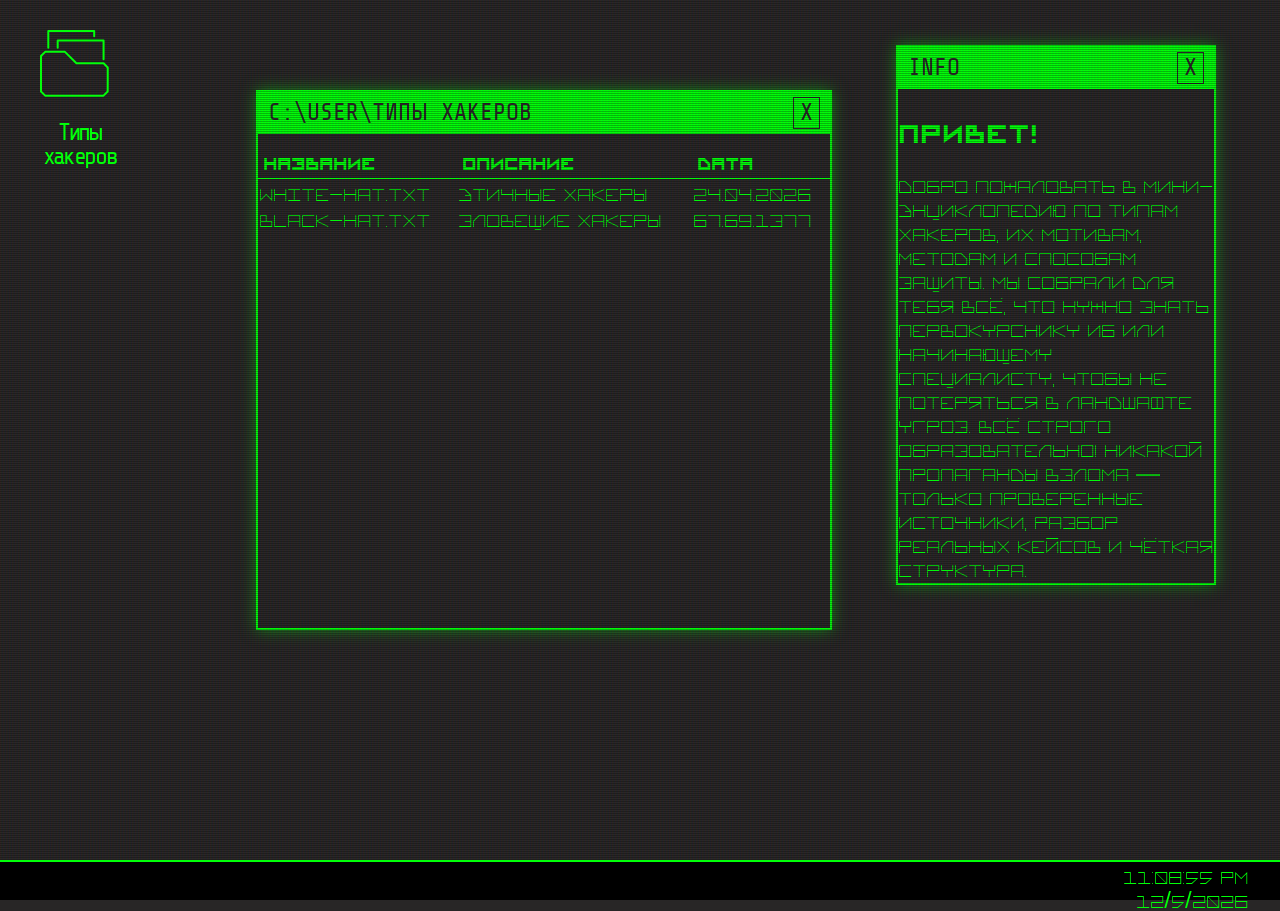
==== commit 612baf25: "адаптация под мобилки" ====
--- a/index.html
+++ b/index.html
@@ -6,97 +6,65 @@
     <meta name="viewport" content="width=device-width, initial-scale=1.0">
     <title>Классификация хакеров | Главная</title>
     <div class="crt"></div>
-    <link rel="stylesheet" href="../css/style.css">
+    <link rel="stylesheet" href="css/style.css">
 </head>
 
 <body>
 
     <main>
         <div class="wrapper">
-            <div class="window">
-                <nav class="navigation">
-                    <ul class="navigation_list">
-                        <li class="list-item" onclick="openWindow('window-explorer')">
-                            <div class="navigation_link">
-                                <svg width="89" height="87" xmlns="http://www.w3.org/2000/svg">
-                                    <use xlink:href="../images/sprite/sprite.svg#files-folder-icon"></use>
-                                </svg>
-                                <span class="navigation_name">Типы хакеров</span>
-                            </div>
+    <nav class="desktop-icons">
+        <ul class="navigation_list">
+            <li class="list-item">
+                <a class="navigation_link" href="#">
+                    <svg width="89" height="87"><use xlink:href="../images/sprite/sprite.svg#files-folder-icon"></use></svg>
+                    <span class="navigation_name">Типы хакеров</span>
+                </a>
+            </li>
+            </ul>
+    </nav>
 
-                        </li>
-                        <li class="list-item" onclick="openWindow('window-explorer')">
-                            <div class="navigation_link">
-                                <svg width="89" height="87" xmlns="http://www.w3.org/2000/svg">
-                                    <use xlink:href="../images/sprite/sprite.svg#lock-folder-icon"></use>
-                                </svg>
-                                <span class="navigation_name">Методы атак</span>
-                            </div>
-                        </li>
-                        <li class="list-item" onclick="openWindow('window-explorer')">
-                            <div class="navigation_link">
-                                <svg width="89" height="87" xmlns="http://www.w3.org/2000/svg">
-                                    <use xlink:href="../images/sprite/sprite.svg#folder-icon"></use>
-                                </svg>
-                                <span class="navigation_name">Этика и закон</span>
-                            </div>
-                        </li>
-                        <li class="list-item" onclick="openWindow('window-explorer')">
-                            <div class="navigation_link">
-                                <svg width="89" height="87" xmlns="http://www.w3.org/2000/svg">
-                                    <use xlink:href="../images/sprite/sprite.svg#files-folder-icon"></use>
-                                </svg>
-                                <span class="navigation_name">Реальные кейсы</span>
-                            </div>
-                        </li>
-                    </ul>
-                </nav>
-            </div>
-            <section class="win-frame" id="window-explorer">
-                <div class="win-header">
-                    <span class="win-title">C:\USER\МЕТОДЫ АТАК</span>
-                    <button class="win-close" onclick="closeWindow('window-explorer')">X</button>
-                </div>
-                <div class="win-content">
-                    <table class="hacker-table">
-                        <thead>
-                            <tr>
-                                <th>НАЗВАНИЕ</th>
-                                <th>ОПИСАНИЕ</th>
-                                <th>ДАТА</th>
-                            </tr>
-                        </thead>
-                        <tbody id="hacker-table-body">
-                            <tr onclick="loadHackerData('page')">
-                                <td>DDoS-Attack.TXT</td>
-                                <td>DDOS-АТАКИ</td>
-                                <td>24.04.2026</td>
-                            </tr>
-                        </tbody>
-                    </table>
-                </div>
-            </section>
+    <section class="win-frame" id="window-explorer">
+        <div class="win-header">
+            <span class="win-title">C:\USER\ТИПЫ ХАКЕРОВ</span>
+            <button class="win-close" onclick="closeWindow('window-explorer')">X</button>
+        </div>
+        <div class="win-content">
+            <table class="hacker-table">
+                <thead>
+                    <tr><th>НАЗВАНИЕ</th><th>ОПИСАНИЕ</th><th>DATA</th></tr>
+                </thead>
+                <tbody id="hacker-table-body">
+                    <tr onclick="loadHackerData('white-hat')">
+                        <td>WHITE-HAT.TXT</td>
+                        <td>ЭТИЧНЫЕ ХАКЕРЫ</td>
+                        <td>24.04.2026</td>
+                    </tr>
+                    <tr onclick="loadHackerData('black-hat')">
+                        <td>BLACK-HAT.TXT</td>
+                        <td>ЗЛОВЕЩИЕ ХАКЕРЫ</td>
+                        <td>67.69.1377</td>
+                    </tr>
+                </tbody>
+            </table>
+        </div>
+    </section>
 
-            <section class="win-frame win-frame--info-popup" id="window-info">
-                <div class="win-header">
-                    <span class="win-title">Инструкция</span>
-                    <button class="win-close" onclick="closeWindow('window-info')">X</button>
-                </div>
-                <div class="win-content">
-                    <h2 class="hacker-title">Привет!</h2>
-                    <p class="hacker-desc">Добро пожаловать в&nbsp;мини-энциклопедию по&nbsp;типам хакеров,
-                        их&nbsp;мотивам, методам и
-                        способам защиты. Мы&nbsp;собрали для тебя всё, что нужно знать первокурснику&nbsp;ИБ или
-                        начинающему
-                        специалисту, чтобы не&nbsp;потеряться в&nbsp;ландшафте угроз. Всё строго образовательно! Никакой
-                        пропаганды взлома&nbsp;&mdash; только проверенные источники, разбор реальных кейсов
-                        и&nbsp;чёткая структура.</p>
-                </div>
-            </section>
+    <section class="win-frame info-popup" id="window-info">
+        <div class="win-header">
+            <span class="win-title">INFO</span>
+            <button class="win-close" onclick="closeWindow('window-info')">X</button>
+        </div>
+        <div class="win-content">
+            <h2 id="hacker-title">ПРИВЕТ!</h2>
+            <p id="hacker-desc">Добро пожаловать в мини-энциклопедию по типам хакеров, их мотивам, методам и способам защиты. Мы собрали для тебя всё, что нужно знать первокурснику ИБ или начинающему специалисту, чтобы не потеряться в ландшафте угроз. Всё строго образовательно! Никакой пропаганды взлома — только проверенные источники, разбор реальных кейсов и чёткая структура.</p>
+        </div>
+    </section>
+
             <div class="pseudo-footer">
                 <div class="time-wrapper">
                     <time datetime="0:26" id="time-tag"></time>
-                    <time datetime="2026-05-10" id="date-tag"></time>
+                    <time datetime="2026-05-10" id="date-tag"></time>                  
                 </div>
             </div>
         </div>
@@ -110,27 +78,25 @@
         setInterval(changeClock, 1000);
 
         function closeWindow(id) {
-            const win = document.getElementById(id);
-            if (win) {
-                win.style.display = 'none';
-            }
-        }
+    const win = document.getElementById(id);
+    if (win) {
+        win.style.display = 'none';
+    }
+}
+        async function loadHackerData(hackerId) {
+    document.querySelectorAll('.hacker-table tr').forEach(tr => tr.classList.remove('selected'));
+    event.currentTarget.classList.add('selected');
+}
 
-        async function loadHackerData(hackerId) {
-            document.querySelectorAll('.hacker-table tr').forEach(tr => tr.classList.remove('selected'));
-            event.currentTarget.classList.add('selected');
-            window.location.href = "page.html";
-        }
+function closeWindow(id) {
+    document.getElementById(id).style.display = 'none';
+}
 
-        function closeWindow(id) {
-            document.getElementById(id).style.display = 'none';
-        }
-
-        function openWindow(id) {
-            const win = document.getElementById(id);
-            win.style.display = 'block';
-            win.style.zIndex = 100;
-        }
+function openWindow(id) {
+    const win = document.getElementById(id);
+    win.style.display = 'block';
+    win.style.zIndex = 100;
+}
     </script>
 </body>
 
--- a/css/style.css
+++ b/css/style.css
@@ -1,6 +1,5 @@
 /*! normalize.css v8.0.1 | MIT License | github.com/necolas/normalize.css */
 /* Document
-  ========================================================================== */
 /**
  * 1. Correct the line height in all browsers.
  * 2. Prevent adjustments of font size after orientation changes in iOS.
@@ -11,7 +10,6 @@
 }
 
 /* Sections
-  ========================================================================== */
 /**
 * Remove the margin in all browsers.
 */
@@ -36,7 +34,6 @@
 }
 
 /* Grouping content
-  ========================================================================== */
 /**
 * 1. Add the correct box sizing in Firefox.
 * 2. Show the overflow in Edge and IE.
@@ -57,7 +54,6 @@
 }
 
 /* Text-level semantics
-  ========================================================================== */
 /**
 * Remove the gray background on active links in IE 10.
 */
@@ -123,7 +119,6 @@
 }
 
 /* Embedded content
-  ========================================================================== */
 /**
 * Remove the border on images inside links in IE 10.
 */
@@ -132,7 +127,6 @@
 }
 
 /* Forms
-  ========================================================================== */
 /**
 * 1. Change the font styles in all browsers.
 * 2. Remove the margin in Firefox and Safari.
@@ -168,6 +162,12 @@
   text-transform: none;
 }
 
+body, html {
+    height: 100%;
+    margin: 0;
+    overflow: hidden;
+}
+
 /**
 * Correct the inability to style clickable types in iOS and Safari.
 */
@@ -279,7 +279,6 @@
 }
 
 /* Interactive
-  ========================================================================== */
 /*
 * Add the correct display in Edge, IE 10+, and Firefox.
 */
@@ -294,8 +293,7 @@
   display: list-item;
 }
 
-/* Misc
-  ========================================================================== */
+/* Miscё
 /**
 * Add the correct display in IE 10+.
 */
@@ -398,6 +396,13 @@
   clip-path: inset(100%);
 }
 
+html {
+  animation-duration: 0.01s;
+  animation-name: textflicker;
+  animation-iteration-count: infinite;
+  animation-direction: alternate;
+}
+
 .crt::before {
   content: " ";
   display: block;
@@ -407,7 +412,7 @@
   bottom: 0;
   right: 0;
   background: linear-gradient(rgba(18, 16, 16, 0) 50%, rgba(0, 0, 0, 0.25) 50%), linear-gradient(90deg, rgba(255, 0, 0, 0.06), rgba(0, 255, 0, 0.02), rgba(0, 0, 255, 0.06));
-  z-index: 10;
+  z-index: 2;
   background-size: 100% 2px, 3px 100%;
   pointer-events: none;
 }
@@ -448,7 +453,7 @@
   right: 0;
   background: rgba(18, 16, 16, 0.1);
   opacity: 0;
-  z-index: 10;
+  z-index: 2;
   pointer-events: none;
   animation: flicker 0.15s infinite;
 }
@@ -466,9 +471,6 @@
   height: 100%;
 }
 
-.navigation {
-  flex: 0 0 auto;
-}
 .navigation_list {
   display: grid;
   margin: 0;
@@ -481,7 +483,6 @@
   flex-wrap: wrap;
   flex-direction: column;
   align-items: center;
-  cursor: pointer;
 }
 .navigation_name {
   font-family: "TechMono", "Arial", sans-serif;
@@ -496,7 +497,7 @@
 .pseudo-footer {
   border-top: 4px solid #01FF09;
   width: 100%;
-  height: 13dvh;
+  height: 16.1dvh;
   text-align: right;
 }
 
@@ -508,12 +509,133 @@
   gap: 15%;
 }
 
+svg {
+  width: 11.2vh;
+  height: 11.2vh;
+}/*# sourceMappingURL=style.css.map */
+
+.window {
+    display: flex;
+    width: 100%;
+    padding: 20px;
+    gap: 20px;
+}
+
+.navigation {
+    flex: 0 0 auto; /* Папки слева не растягиваются */
+}
+
+.file-explorer {
+    flex: 2; /* Занимает больше места в центре */
+    border: 2px solid #01FF09;
+    padding: 10px;
+}
+
+.details-panel {
+    font-family: "TechMono", "Arial", sans-serif;
+    flex: 1; /* Окно описания справа */
+    border: 2px solid #01FF09;
+    padding: 20px;
+    position: relative;
+}
+
+.hacker-table {
+    width: 100%;
+    border-collapse: collapse;
+    margin-top: 10px;
+}
+
+.hacker-table th {
+    text-align: left;
+    border-bottom: 1px solid #01FF09;
+    padding: 5px;
+}
+
+.hacker-table tr:hover {
+    background-color: rgba(1, 255, 9, 0.2);
+    cursor: pointer;
+}
+
+.hacker-table tbody tr:hover {
+    background-color: #01FF09; /* Полностью зеленый фон */
+    color: #000000;             /* Черный текст (реверс) */
+    cursor: pointer;
+}
+
+.hacker-table thead tr:hover {
+    background-color: transparent;
+    color: inherit;
+    cursor: default;
+}
+
+.hacker-table tr.selected {
+    background-color: #01FF09;
+    color: #000000;
+}
+
+::selection {
+    background-color: #01FF09;
+    color: #000000;
+}
+
+/* Основной стиль окна */
+.win-frame {
+    background-color: rgba(40, 38, 38, 0.9);
+    border: 2px solid #01FF09;
+    box-shadow: 0 0 15px rgba(1, 255, 9, 0.5); /* Эффект свечения */
+    display: flex;
+    flex-direction: column;
+    position: absolute; /* Позволяет окнам перекрывать друг друга */
+}
+
+/* Шапка окна с заголовком и кнопкой [X] */
+.win-header {
+    background-color: #01FF09;
+    color: #282626;
+    display: flex;
+    justify-content: space-between;
+    align-items: center;
+    padding: 5px 10px;
+    font-family: "TechMono", sans-serif;
+}
+
+.win-close {
+    background: none;
+    border: 1px solid #282626;
+    color: #282626;
+    cursor: pointer;
+    font-weight: bold;
+}
+
+.win-close:hover {
+    background-color: #282626;
+    color: #01FF09;
+}
+
+/* Позиционирование из макета */
+#window-explorer {
+    top: 10%;
+    left: 20%;
+    width: 45%;
+    height: 60%;
+}
+
+#window-info {
+    top: 5%;
+    right: 5%;
+    width: 25%;
+    height: 60%;
+}
+
+}
+
 .header {
   border-bottom: 2px solid #01FF09;
   height: 60px;
 }
 
 .page_heading {
+  font-weight: 500;
   font-size: 70px;
   line-height: 70px;
   letter-spacing: -0.06em;
@@ -547,181 +669,136 @@
   letter-spacing: -0.01em;
 }
 .page_inner-heading {
-  position: relative;
   font-family: "Resquare", "Arial", sans-serif;
   color: #01FF09;
   font-size: 48px;
-  font-weight: 500;
+  line-height: 48px;
   letter-spacing: -0.06em;
-}
-.page_inner-heading::before {
-  content: ">";
-  position: absolute;
-  top: -50%;
-  left: -30px;
-  transform: translateY(50%);
-}
-.page_navigation {
-  position: sticky;
-  top: 0;
-  overflow: hidden;
-}
-.page_nav-wrapper {
-  font-family: "Resquare", "Arial", sans-serif;
-  text-transform: uppercase;
-  padding-left: 10px;
-}
-
-.nav-link {
-  color: #ffffff;
-}
-.nav-link:hover {
-  color: #01FF09;
-}
-
-.nav-heading {
-  color: #01FF09;
-  position: relative;
-  padding: 10px;
-}
-.nav-heading::before {
-  content: "";
-  width: 2px;
-  position: absolute;
-  height: 200px;
-  background-color: #01FF09;
-  left: 0;
-}
-
-.window {
-  display: flex;
-  width: 100%;
-  padding: 20px;
-  gap: 20px;
-  z-index: 2;
-}
-
-.file-explorer {
-  flex: 2;
-  border: 2px solid #01FF09;
-  padding: 10px;
-}
-
-.details-panel {
-  font-family: "TechMono", "Arial", sans-serif;
-  flex: 1;
-  border: 2px solid #01FF09;
-  padding: 20px;
-  position: relative;
-}
-
-.hacker-table {
-  width: 100%;
-  border-collapse: collapse;
-  margin-top: 10px;
-}
-
-.hacker-table th {
-  text-align: left;
-  border-bottom: 1px solid #01FF09;
-  padding: 5px;
-}
-
-.hacker-table tr:hover {
-  background-color: rgba(1, 255, 9, 0.2);
-  cursor: pointer;
-}
-
-.hacker-table tbody tr:hover {
-  background-color: #01FF09;
-  color: #000000;
-  cursor: pointer;
-}
-
-.hacker-table thead tr:hover {
-  background-color: transparent;
-  color: inherit;
-  cursor: default;
-}
-
-.hacker-table tr.selected {
-  background-color: #90FF81;
-  color: #000000;
-}
-
-::-moz-selection {
-  background-color: #01FF09;
-  color: #000000;
-}
-
-::selection {
-  background-color: #01FF09;
-  color: #000000;
-}
-
-.win-frame {
-  background-color: rgba(40, 38, 38, 0.9);
-  border: 2px solid #01FF09;
-  box-shadow: 0 0 15px rgba(1, 255, 9, 0.5);
-  display: flex;
-  flex-direction: column;
-  position: absolute;
-}
-
-.win-header {
-  background-color: #01FF09;
-  color: #282626;
-  display: flex;
-  justify-content: space-between;
-  align-items: center;
-  padding: 5px 10px;
-  font-family: "TechMono", sans-serif;
-}
-
-.win-close {
-  background: none;
-  border: 1px solid #282626;
-  color: #282626;
-  cursor: pointer;
-  font-weight: bold;
-}
-
-.win-close:hover {
-  background-color: #282626;
-  color: #01FF09;
-}
-
-#window-explorer {
-  top: 10%;
-  left: 20%;
-  width: 45%;
-  height: 60%;
-  display: none;
-}
-
-#window-info {
-  top: 5%;
-  right: 5%;
-  width: 25%;
-  height: 60%;
-}
-
-.hacker-title {
-  font-family: "TechMono", "Arial", sans-serif;
-  color: #ffffff;
-  font-weight: 400;
-  font-size: 34px;
-  line-height: 24px;
-  letter-spacing: -0.11em;
-  padding-left: 10px;
-}
-
-.hacker-desc {
-  font-family: "TechMono", "Arial", sans-serif;
-  color: #ffffff;
-  font-weight: 400;
-  font-size: 20px;
-  line-height: 24px;
-  letter-spacing: -0.11em;
-  padding: 5px 10px;
-}/*# sourceMappingURL=style.css.map */+}/*# sourceMappingURL=style.css.map */
+
+
+/* Отправляем папки в левый угол */
+.desktop-icons {
+    position: absolute;
+    left: 20px;
+    top: 20px;
+    width: 120px;
+    z-index: 5;
+}
+
+.navigation_list {
+    display: flex;
+    flex-direction: column;
+    gap: 20px;
+    list-style: none;
+    padding: 0;
+    margin: 0;
+}
+
+/* Отправляем часы и дату строго в правый нижний угол */
+.pseudo-footer {
+    position: absolute;
+    bottom: 0;
+    left: 0;
+    right: 0;
+    height: 40px;
+    border-top: 2px solid #01FF09;
+    background: #000;
+    display: flex;
+    justify-content: flex-end;
+    align-items: center;
+    padding: 0 20px;
+    box-sizing: border-box;
+    z-index: 15;
+}
+
+@media (max-width: 768px) {
+    /* Переводим окна из абсолютного позиционирования в обычный поток */
+    #window-explorer, #window-info {
+        position: static;
+        width: 100%;
+        height: auto;
+        margin-bottom: 20px;
+    }
+
+    /* Разворачиваем рабочий стол вертикально */
+    .wrapper {
+        overflow-y: auto; /* Разрешаем скролл вниз на телефоне */
+        height: auto;
+    }
+}
+
+/* ==========================================================================
+   МОБИЛЬНАЯ АДАПТАЦИЯ
+   ========================================================================== */
+@media (max-width: 576px) {
+    /* 1. Разрешаем вертикальный скролл и превращаем экран в гибкую ленту */
+    .wrapper {
+        height: auto;
+        min-height: 100vh;
+        overflow-y: auto;
+        display: flex;
+        flex-direction: column;
+        padding: 10px;
+        padding-bottom: 60px; /* Отступ снизу, чтобы футер не перекрывал контент */
+        box-sizing: border-box;
+    }
+
+    /* 2. Иконки рабочего стола перестраиваем в горизонтальный ряд сверху */
+    .desktop-icons {
+        position: static;
+        width: 100%;
+        margin-bottom: 20px;
+    }
+
+    .navigation_list {
+        display: flex;
+        flex-direction: row;
+        justify-content: space-around;
+        gap: 10px;
+    }
+
+    /* Уменьшаем иконки и шрифт, чтобы они не занимали весь экран телефона */
+    .navigation_link svg {
+        width: 50px;
+        height: 50px;
+    }
+
+    .navigation_name {
+        font-size: 14px;
+        line-height: 16px;
+        letter-spacing: normal;
+    }
+
+    /* 3. Окна: сбрасываем абсолютные координаты и растягиваем во всю ширину */
+    #window-explorer,
+    #window-info {
+        position: static;
+        width: 100%;
+        height: auto;
+        max-height: 400px; /* Ограничиваем высоту, чтобы не растягивать до бесконечности */
+        margin-bottom: 25px;
+    }
+
+    /* Добавляем внутренний скролл для контента внутри окон, если таблицы огромные */
+    .win-content {
+        overflow-x: auto;
+        overflow-y: auto;
+        padding: 10px;
+    }
+
+    .hacker-table {
+        font-size: 14px; /* Чуть уменьшаем шрифт таблиц на мобилках */
+    }
+
+    /* 4. Закрепляем подвал намертво внизу экрана телефона */
+    .pseudo-footer {
+        position: fixed;
+        bottom: 0;
+        left: 0;
+        right: 0;
+        height: 40px;
+        background: #000;
+        z-index: 999; /* Поверх всех элементов */
+    }
+}
